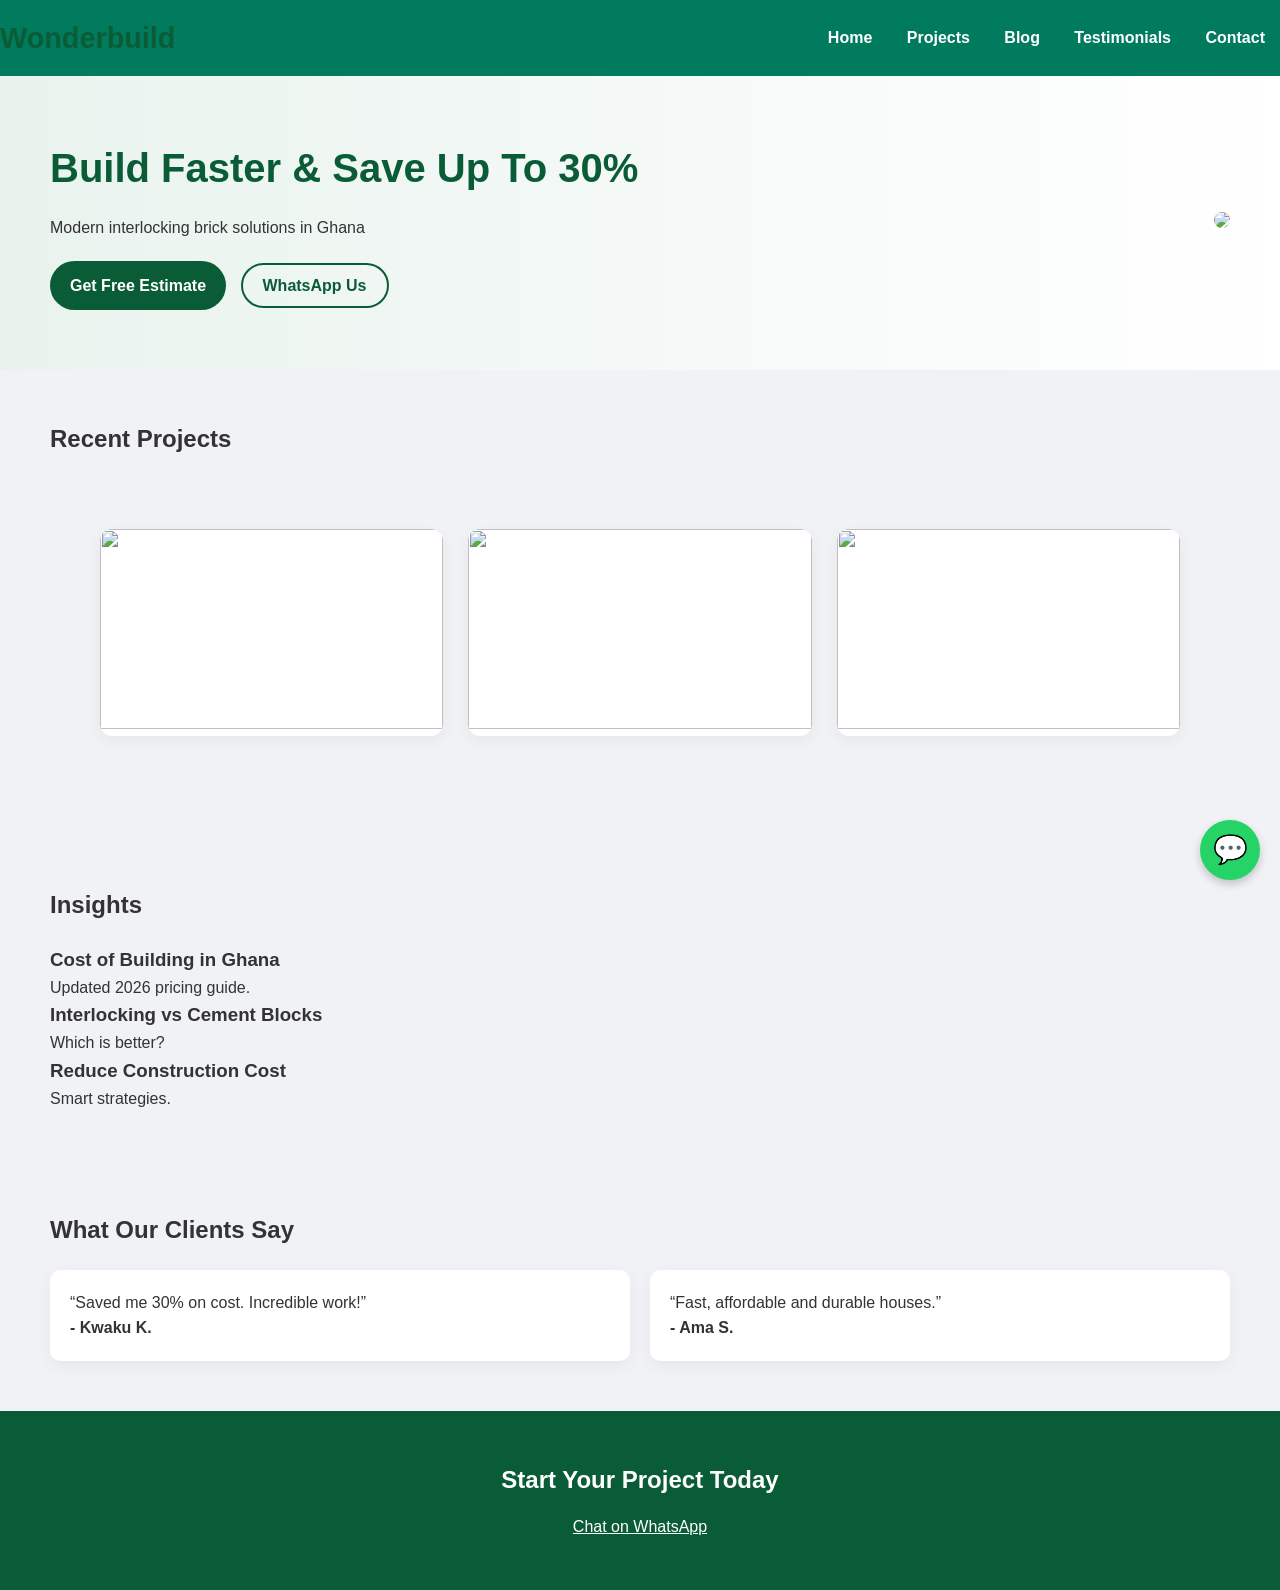
==== index.html @ eb70c8c7 "Update index.html" ====
<!DOCTYPE html>
<html lang="en">
<head>
<meta charset="UTF-8">
<meta name="viewport" content="width=device-width, initial-scale=1.0">
<meta name="google-site-verification" content="R5br3x5_oFI8IpdsUdKGEmsKjamPLVQ2msDtcghS2nk" />

<title>Wonderbuild Interlocking Bricks Ghana</title>
<meta name="description" content="Build faster and cheaper in Ghana using interlocking bricks.">

<link rel="stylesheet" href="css/styles.css">

</head>

<body>

<header class="header">
  <h2>Wonderbuild</h2>

  <nav>
    <a href="index.html">Home</a>
    <a href="projects.html">Projects</a>
    <a href="blog.html">Blog</a>
    <a href="testimonials.html">Testimonials</a>
    <a href="contact.html">Contact</a>
    </nav>
</header>

<!-- HERO -->
<section class="hero">
  <div class="hero-content">
    
    <div class="hero-text">
      <h1>Build Faster & Save Up To 30%</h1>
      <p>Modern interlocking brick solutions in Ghana</p>

      <div class="cta-buttons">
        <a href="contact.html" class="btn">Get Free Estimate</a>
        <a href="https://wa.me/233242590695" class="btn-outline">WhatsApp Us</a>
      </div>
    </div>

    <div class="hero-image">
      <img src="https://scontent.facc6-1.fna.fbcdn.net/v/t39.30808-6/482960564_3428806703923381_6894408317902666929_n.jpg?_nc_cat=105&ccb=1-7&_nc_sid=7b2446&_nc_eui2=AeHG9C47hHjq4uS-XgPEfBvBWV8GULKeGjRZXwZQsp4aNB-anG96e_QUr89hf67x59QsIa43gHl9iSmdwbLr4E80&_nc_ohc=AYjX-SrDXPMQ7kNvwHJKeHC&_nc_oc=AdoKUZ2Kv3-w43X3BmxLXIWHETCAg5GQk6-TI4s-z-Q5sGMd6LeGdOLuR8TRYZTnQfE&_nc_zt=23&_nc_ht=scontent.facc6-1.fna&_nc_gid=6O1VnQNLN8edLEYkC-5lUw&_nc_ss=7a32e&oh=00_AfwSPtLsX5QEWJ0PKHA6O3xWyTfWXkLmkG7EetSW3j01LQ&oe=69CC3F52">
    </div>

  </div>
</section>

<!-- PROJECTS -->
<section id="projects" class="section">
  <h2>Recent Projects</h2>

  <div class="projects-grid">

    <div class="project-card">
      <img src="https://scontent.facc6-1.fna.fbcdn.net/v/t39.30808-6/483782106_3428806810590037_1823441810544800449_n.jpg?_nc_cat=104&ccb=1-7&_nc_sid=7b2446&_nc_eui2=AeFce95BVJEfSst6PJxLmL_1NsbbAhlVQPw2xtsCGVVA_EcuKo6SVX-bwmFrI_Vsy_s8YN6LwuQGF9cA1IuXycO7&_nc_ohc=2R-MNHqWzV8Q7kNvwHQ_FdC&_nc_oc=AdqLzs35_u2Vs4FnboHP9NNu0a18X6p1imoRkfEzZiKFgbnUW7pWL9zkRgHHKFMqJWI&_nc_zt=23&_nc_ht=scontent.facc6-1.fna&_nc_gid=m2MLoxz6pXPME4rcQyRe9A&_nc_ss=7a32e&oh=00_AfzYgazpOVC6_707bppEE-kv3J_YGIACxZnJ-9TyVA7X9g&oe=69CB61F7">
    </div>

    <div class="project-card">
      <img src="https://scontent.facc6-1.fna.fbcdn.net/v/t39.30808-6/482223825_3428806850590033_8869254836562351750_n.jpg?_nc_cat=104&ccb=1-7&_nc_sid=7b2446&_nc_eui2=AeGiJf1qLZzTS4HZ8nD6IYRFaMnZ_czNNRRoydn9zM01FD5_xq9684gqJ0Cyjg3MZPJ4dXQ9d-hW8ju72E43tHia&_nc_ohc=r2NWvayL51oQ7kNvwGzKqdx&_nc_oc=AdqC_2ltC7Ftq03Mg9xm8p7IdoUPQS_P7GLCY8AQfO0krxD_1CuA9GqfJiEoFo3vKSA&_nc_zt=23&_nc_ht=scontent.facc6-1.fna&_nc_gid=eRJV5D8Tok33akCmL925qg&_nc_ss=7a32e&oh=00_Afysd-1YKKR-jfxEKFcjxGyZHYT9-phCB1axoIUC8IRpVg&oe=69CB7BB6">
    
    </div>

    <div class="project-card">
      <img src="https://scontent.facc1-1.fna.fbcdn.net/v/t39.30808-6/482960470_3428806707256714_4664120215579830863_n.jpg?_nc_cat=109&ccb=1-7&_nc_sid=7b2446&_nc_eui2=AeGBG3vhpPFauFdbCoG489wNXJ_IPAuicY1cn8g8C6JxjYLvDe-YPFHfYxHv3oa5zcpmCO6RuZh5dXHe7nblOByi&_nc_ohc=WTJcleB8XaAQ7kNvwFCVwrd&_nc_oc=AdogPclvy1DqvoCKBlL8bRdgHg14OA3J2jQAnRfNMdMd0qRHeHsI7BGuDBsg7Tnmnsg&_nc_zt=23&_nc_ht=scontent.facc1-1.fna&_nc_gid=SgFk0JXkmlU7EJTtSaPWsg&_nc_ss=7a32e&oh=00_AfyU_yq02Cb0RkqNG_kob8CkVf57gvpjSfzsgVuXDK33DA&oe=69CB7FE1">
  
    </div>

  </div>
</section>

<!-- BLOG -->
<section id="blog" class="section">
  <h2>Insights</h2>

  <div class="grid-3">

    <div class="card">
      <h3>Cost of Building in Ghana</h3>
      <p>Updated 2026 pricing guide.</p>
    </div>

    <div class="card">
      <h3>Interlocking vs Cement Blocks</h3>
      <p>Which is better?</p>
    </div>

    <div class="card">
      <h3>Reduce Construction Cost</h3>
      <p>Smart strategies.</p>
    </div>

  </div>
</section>

<!-- TESTIMONIALS -->
<section id="testimonials" class="section">
  <h2>What Our Clients Say</h2>

  <div class="testimonials">
    <div class="testimonial-card">
      <p>“Saved me 30% on cost. Incredible work!”</p>
      <h4>- Kwaku K.</h4>
    </div>

    <div class="testimonial-card">
      <p>“Fast, affordable and durable houses.”</p>
      <h4>- Ama S.</h4>
    </div>
  </div>
</section>

<!-- CTA -->
<section class="cta">
  <h2>Start Your Project Today</h2>
  <a href="https://wa.me/233242590695" class="btn">Chat on WhatsApp</a>
</section>

<!-- FLOATING WHATSAPP -->
<a href="https://wa.me/233242590695" class="whatsapp">💬</a>

</body>
</html>
---- css/styles.css ----
/* =========================
   GLOBAL RESET & BODY
========================= */
* {
    margin: 0;
    padding: 0;
    box-sizing: border-box;
    font-family: Arial, sans-serif;
}

body {
    background: #f5f7f6;
    color: #333;
}

/* =========================
   HEADER
========================= */
.header {
    display: flex;
    justify-content: space-between;
    align-items: center;
    padding: 20px 50px;
    background: #fff;
    box-shadow: 0 2px 10px rgba(0, 0, 0, 0.05);
}

.header h2 {
    color: #0a5c36;
}

.header nav a {
    margin-left: 20px;
    text-decoration: none;
    color: #333;
    font-weight: 500;
}

.header nav a:hover {
    color: #0a5c36;
}

/* =========================
   HERO SECTION
========================= */
.hero {
    padding: 60px 50px;
    background: linear-gradient(to right, #e9f3ee, #ffffff);
}

.hero-content {
    display: flex;
    align-items: center;
    justify-content: space-between;
    gap: 40px;
}

.hero-text h1 {
    font-size: 40px;
    color: #0a5c36;
    margin-bottom: 15px;
}

.hero-text p {
    margin-bottom: 20px;
}

.cta-buttons a {
    padding: 12px 20px;
    border-radius: 25px;
    text-decoration: none;
    margin-right: 10px;
    font-weight: bold;
}

.btn {
    display: inline-block;
    background: #0a5c36;
    color: #fff;
}

.btn-outline {
    border: 2px solid #0a5c36;
    color: #0a5c36;
}

/* HERO IMAGE */
.hero-image img {
    width: 500px;
    border-radius: 10px;
}

/* =========================
   SECTIONS
========================= */
.section {
    padding: 50px;
}

.section h2 {
    margin-bottom: 20px;
}

/* =========================
   PROJECTS
========================= */
.projects-grid {
    display: grid;
    grid-template-columns: repeat(auto-fit, minmax(280px, 1fr));
    gap: 25px;
    padding: 50px;
}

.project-card {
    background: #fff;
    border-radius: 12px;
    overflow: hidden;
    box-shadow: 0 5px 15px rgba(0, 0, 0, 0.05);
    transition: 0.3s;
}

.project-card:hover {
    transform: translateY(-6px);
}
.project-card img {
    width: 100%;
    height: 200px;
    object-fit: cover;
}

.project-card h3 {
    padding: 15px 15px 5px;
    font-size: 18px;
}

.project-card p {
    padding: 0 15px 10px;
    font-size: 14px;
    color: #555;
}

.project-card a {
    display: inline-block;
    margin: 10px 15px 15px;
    text-decoration: none;
    background: #0a5c36;
    color: #fff;
    padding: 10px 15px;
    border-radius: 20px;
    font-size: 14px;
}

.project-card a:hover {
    background: #084c2d;
}

/* =========================
   BLOG
========================= */
.blog-header {
    text-align: center;
    padding: 60px 20px;
    background: linear-gradient(to right, #e9f3ee, #ffffff);
}

.blog-header h1 {
    font-size: 36px;
    color: #0a5c36;
    margin-bottom: 10px;
}

.blog-header p {
    color: #555;
    font-size: 16px;
}

.blog-grid {
    padding: 50px;
    display: grid;
    grid-template-columns: repeat(auto-fit, minmax(280px, 1fr));
    gap: 25px;
}

.blog-card {
    background: #fff;
    border-radius: 12px;
    overflow: hidden;
    box-shadow: 0 5px 15px rgba(0, 0, 0, 0.05);
    transition: 0.3s;
}

.blog-card:hover {
    transform: translateY(-5px);
}

.blog-card img {
    width: 100%;
    height: 200px;
    object-fit: cover;
}

.blog-card h3 {
    padding: 15px 15px 5px;
    font-size: 18px;
}

.blog-card p {
    padding: 0 15px 10px;
    font-size: 14px;
    color: #555;
}

.blog-card a {
    display: inline-block;
    margin: 10px 15px 15px;
    text-decoration: none;
    background: #0a5c36;
    color: #fff;
    padding: 10px 15px;
    border-radius: 20px;
    font-size: 14px;
}

.blog-card a:hover {
    background: #084c2d;
}

/* =========================
   TESTIMONIALS
========================= */
.testimonials {
    display: grid;
    grid-template-columns: repeat(auto-fit, minmax(250px, 1fr));
    gap: 20px;
}

.testimonial-card {
    background: #fff;
    padding: 20px;
    border-radius: 10px;
    box-shadow: 0 5px 15px rgba(0, 0, 0, 0.05);
}

/* =========================
   CTA SECTION
========================= */
.cta {
    text-align: center;
    background: #0a5c36;
    color: #fff;
    padding: 50px;
}

.cta .btn {
    display: inline-block;
    margin-top: 15px;
}

/* =========================
   CONTACT SECTION
========================= */
.contact-section {
    padding: 60px 20px;
    background-color: #f9f9f9;
    max-width: 1200px;
    margin: 0 auto;
}

.contact-section h1 {
    text-align: center;
    font-size: 2.5rem;
    margin-bottom: 10px;
    color: #1a1a1a;
}

.contact-section p {
    text-align: center;
    font-size: 1.1rem;
    margin-bottom: 40px;
    color: #555;
}

.contact-container {
    display: flex;
    flex-wrap: wrap;
    gap: 40px;
    justify-content: space-between;
}

.contact-info {
    flex: 1 1 300px;
    background-color: #fff;
    padding: 30px;
    border-radius: 12px;
    box-shadow: 0 6px 20px rgba(0, 0, 0, 0.08);
}

.contact-info h2,
.contact-info h3 {
    margin-bottom: 15px;
    color: #1a1a1a;
}

.info-list,
.social-list {
    list-style: none;
    padding: 0;
    margin-bottom: 20px;
}

.info-list li {
    margin-bottom: 12px;
    font-size: 1rem;
}

.social-list li {
    display: inline-block;
    margin-right: 15px;
}

.social-list a {
    text-decoration: none;
    color: #1a73e8;
    font-weight: bold;
    transition: color 0.3s;
}

.social-list a:hover {
    color: #0b59d0;
}

.contact-btn {
    display: inline-block;
    padding: 12px 25px;
    background-color: #25D366;
    color: #fff;
    border-radius: 50px;
    text-decoration: none;
    font-weight: bold;
    transition: background 0.3s;
}

.contact-btn:hover {
    background-color: #1da851;
}

.contact-form {
    flex: 1 1 400px;
    background-color: #fff;
    padding: 30px;
    border-radius: 12px;
    box-shadow: 0 6px 20px rgba(0, 0, 0, 0.08);
}

.contact-form h2 {
    margin-bottom: 20px;
}

.contact-form form input,
.contact-form form textarea {
    width: 100%;
    padding: 12px 15px;
    margin-bottom: 15px;
    border: 1px solid #ccc;
    border-radius: 8px;
    font-size: 1rem;
}

.contact-form form button {
    background-color: #1a73e8;
    color: #fff;
    border: none;
    padding: 12px 25px;
    border-radius: 50px;
    font-size: 1rem;
    font-weight: bold;
    cursor: pointer;
    transition: background 0.3s;
}

.contact-form form button:hover {
    background-color: #0b59d0;
}

.map {
    margin-top: 40px;
    border-radius: 12px;
    overflow: hidden;
    box-shadow: 0 6px 20px rgba(0, 0, 0, 0.08);
}

.whatsapp-float {
    position: fixed;
    width: 60px;
    height: 60px;
    bottom: 25px;
    right: 25px;
    background-color: #25D366;
    color: white;
    border-radius: 50%;
    text-align: center;
    font-size: 30px;
    line-height: 60px;
    z-index: 100;
    box-shadow: 0 6px 15px rgba(0, 0, 0, 0.2);
    transition: background 0.3s, transform 0.3s;
}

.whatsapp-float:hover {
    background-color: #1da851;
    transform: scale(1.1);
}

/* =========================
   RESPONSIVE
========================= */
@media (max-width: 900px) {
    .contact-container {
        flex-direction: column;
    }
}

@media (max-width: 768px) {
    .hero-content {
        flex-direction: column;
    }

    .hero-image img {
        width: 100%;
    }

    .header {
        flex-direction: column;
        gap: 10px;
    }

    .projects-grid,
    .blog-grid {
        padding: 20px;
    }

    .blog-header h1,
    .projects-header h1 {
        font-size: 28px;
    }
}

@media (max-width: 600px) {
    .contact-section h1 {
        font-size: 2rem;
    }

    .contact-section p {
        font-size: 1rem;
    }
}

/* =========================
   GLOBAL RESET & BODY
========================= */
* {
    margin: 0;
    padding: 0;
    box-sizing: border-box;
    font-family: Arial, sans-serif;
}

body {
    background-color: #f5f7f6;
    color: #333;
    line-height: 1.6;
}

/* =========================
   HEADER
========================= */
.header {
    display: flex;
    justify-content: space-between;
    align-items: center;
    padding: 20px 50px;
    background-color: #fff;
    box-shadow: 0 2px 10px rgba(0,0,0,0.05);
}

.header h2 {
    color: #0a5c36;
    font-size: 1.8rem;
}

.header nav a {
    margin-left: 20px;
    text-decoration: none;
    color: #333;
    font-weight: 500;
    transition: color 0.3s;
}

.header nav a:hover {
    color: #0a5c36;
}

/* =========================
   BLOG CONTENT
========================= */
.blog-content {
    max-width: 900px;
    margin: 50px auto;
    padding: 0 20px;
    background-color: #fff;
    border-radius: 12px;
    box-shadow: 0 6px 20px rgba(0,0,0,0.05);
    padding: 30px;
}

.blog-content h1 {
    font-size: 2rem;
    color: #1a1a1a;
    margin-bottom: 20px;
    text-align: center;
}

.blog-content h2 {
    font-size: 1.5rem;
    color: #0a5c36;
    margin-top: 30px;
    margin-bottom: 15px;
}

.blog-content h3 {
    font-size: 1.2rem;
    margin-bottom: 15px;
    color: #333;
}

.blog-content p {
    font-size: 1rem;
    color: #555;
    margin-bottom: 15px;
}

.blog-content img {
    width: 100%;
    height: auto;
    border-radius: 10px;
    margin: 20px 0;
}

/* =========================
   CTA BOX
========================= */
.cta-box {
    background-color: #e9f3ee;
    border-left: 5px solid #0a5c36;
    padding: 20px;
    margin-top: 30px;
    text-align: center;
    border-radius: 8px;
}

.cta-box h3 {
    font-size: 1.2rem;
    margin-bottom: 15px;
}

.cta-box .btn {
    display: inline-block;
    background-color: #0a5c36;
    color: #fff;
    padding: 12px 25px;
    border-radius: 50px;
    text-decoration: none;
    font-weight: bold;
    transition: background 0.3s;
}

.cta-box .btn:hover {
    background-color: #084c2d;
}

/* =========================
   RESPONSIVE
========================= */
@media (max-width: 768px) {
    .header {
        flex-direction: column;
        gap: 10px;
        padding: 15px 20px;
    }

    .blog-content h1 {
        font-size: 1.6rem;
    }

    .blog-content h2 {
        font-size: 1.3rem;
    }

    .cta-box h3 {
        font-size: 1.1rem;
    }
}

@media (max-width: 480px) {
    .header nav a {
        margin-left: 10px;
        font-size: 0.9rem;
    }

    .blog-content {
        padding: 20px 15px;
    }
}
/* =========================
   GLOBAL RESET & BODY
========================= */
* {
    margin: 0;
    padding: 0;
    box-sizing: border-box;
    font-family: Arial, sans-serif;
}

body {
    background-color: #f5f7f6;
    color: #333;
    line-height: 1.6;
}

/* =========================
   HEADER
========================= */
.header {
    display: flex;
    justify-content: space-between;
    align-items: center;
    padding: 20px 50px;
    background-color: #fff;
    box-shadow: 0 2px 10px rgba(0,0,0,0.05);
}

.header h2 {
    color: #0a5c36;
    font-size: 1.8rem;
}

.header nav a {
    margin-left: 20px;
    text-decoration: none;
    color: #333;
    font-weight: 500;
    transition: color 0.3s;
}

.header nav a:hover {
    color: #0a5c36;
}

/* =========================
   BLOG CONTENT
========================= */
.blog-content {
    max-width: 900px;
    margin: 50px auto;
    padding: 30px 20px;
    background-color: #fff;
    border-radius: 12px;
    box-shadow: 0 6px 20px rgba(0,0,0,0.05);
}

.blog-content h1 {
    font-size: 2rem;
    color: #1a1a1a;
    margin-bottom: 25px;
    text-align: center;
}

.blog-content h2 {
    font-size: 1.5rem;
    color: #0a5c36;
    margin-top: 30px;
    margin-bottom: 15px;
}

.blog-content p {
    font-size: 1rem;
    color: #555;
    margin-bottom: 15px;
}

.blog-content img {
    width: 100%;
    height: auto;
    border-radius: 10px;
    margin: 20px 0;
}

/* =========================
   STRONG / WINNER HIGHLIGHT
========================= */
.blog-content strong {
    color: #0a5c36;
}

/* =========================
   CTA BOX
========================= */
.cta-box {
    background-color: #e9f3ee;
    border-left: 5px solid #0a5c36;
    padding: 25px;
    margin-top: 30px;
    text-align: center;
    border-radius: 8px;
}

.cta-box h3 {
    font-size: 1.4rem;
    margin-bottom: 10px;
    color: #1a1a1a;
}

.cta-box p {
    font-size: 1rem;
    margin-bottom: 20px;
    color: #555;
}

.cta-box .btn {
    display: inline-block;
    background-color: #0a5c36;
    color: #fff;
    padding: 12px 25px;
    border-radius: 50px;
    text-decoration: none;
    font-weight: bold;
    transition: background 0.3s;
}

.cta-box .btn:hover {
    background-color: #084c2d;
}

/* =========================
   RESPONSIVE
========================= */
@media (max-width: 768px) {
    .header {
        flex-direction: column;
        gap: 10px;
        padding: 15px 20px;
    }

    .blog-content h1 {
        font-size: 1.6rem;
    }

    .blog-content h2 {
        font-size: 1.3rem;
    }

    .cta-box h3 {
        font-size: 1.2rem;
    }
}

@media (max-width: 480px) {
    .header nav a {
        margin-left: 10px;
        font-size: 0.9rem;
    }

    .blog-content {
        padding: 20px 15px;
    }
}

/* =========================
   FLOATING WHATSAPP BUTTON
========================= */
.whatsapp-float {
    position: fixed;
    bottom: 25px;
    right: 25px;
    width: 60px;
    height: 60px;
    background-color: #25D366;
    color: #fff;
    border-radius: 50%;
    text-align: center;
    font-size: 30px;
    line-height: 60px;
    z-index: 100;
    box-shadow: 0 6px 15px rgba(0,0,0,0.2);
    transition: background 0.3s, transform 0.3s;
}

.whatsapp-float:hover {
    background-color: #1da851;
    transform: scale(1.1);
}
/* Floating WhatsApp button */
.whatsapp {
    position: fixed;       /* always visible on screen */
    bottom: 20px;          /* distance from bottom */
    right: 20px;           /* distance from right */
    background-color: #25D366; /* WhatsApp green */
    color: white;
    font-size: 28px;
    border-radius: 50%;    /* round button */
    width: 60px;
    height: 60px;
    display: flex;
    justify-content: center;
    align-items: center;
    text-decoration: none;
    box-shadow: 0 4px 8px rgba(0,0,0,0.2);
    z-index: 1000;         /* on top of other elements */
    transition: transform 0.2s;
}

.whatsapp:hover {
    transform: scale(1.1);
}
/* RESET */
* {
  margin: 0;
  padding: 0;
  box-sizing: border-box;
}

/* BODY */
body {
  font-family: Arial, sans-serif;
  background: #f0f2f5;
  color: #333;
}

/* NAVBAR */
.header {
  background: #007b5e;
  padding: 15px 0;
  text-align: center;
}

.header nav a {
  color: #fff;
  text-decoration: none;
  margin: 0 15px;
  font-weight: bold;
}

.header nav a:hover {
  text-decoration: underline;
}

/* CONTAINER */
.container {
  max-width: 800px;
  margin: 40px auto;
  padding: 0 15px;
}

/* POST CARD */
.post {
  background: #fff;
  border-radius: 12px;
  box-shadow: 0 4px 12px rgba(0,0,0,0.08);
  margin-bottom: 30px;
  overflow: hidden;
  transition: 0.3s ease;
}

.post:hover {
  transform: translateY(-5px);
}

/* HEADER */
.post-header {
  display: flex;
  align-items: center;
  padding: 15px;
}

.post-header img {
  width: 45px;
  height: 45px;
  border-radius: 50%;
  margin-right: 12px;
}

.post-header h4 {
  font-size: 15px;
}

.post-header span {
  font-size: 12px;
  color: #777;
}

/* IMAGE */
.post-image {
  width: 100%;
  height: auto;
}

/* CONTENT */
.post-content {
  padding: 15px;
  font-size: 14px;
  line-height: 1.6;
}

/* STATS */
.stats {
  padding: 10px 15px;
  font-size: 13px;
  color: #666;
  border-top: 1px solid #eee;
}

/* ACTION BUTTONS */
.actions {
  display: flex;
  justify-content: space-around;
  padding: 10px;
  border-top: 1px solid #eee;
}

.actions button {
  background: none;
  border: none;
  cursor: pointer;
  font-weight: bold;
  color: #555;
  padding: 8px 15px;
  border-radius: 6px;
  transition: 0.2s;
}

.actions button:hover {
  background: #f1f1f1;
  color: #007b5e;
}

/* MOBILE */
@media (max-width: 600px) {
  .header nav a {
    display: block;
    margin: 10px 0;
  }
}
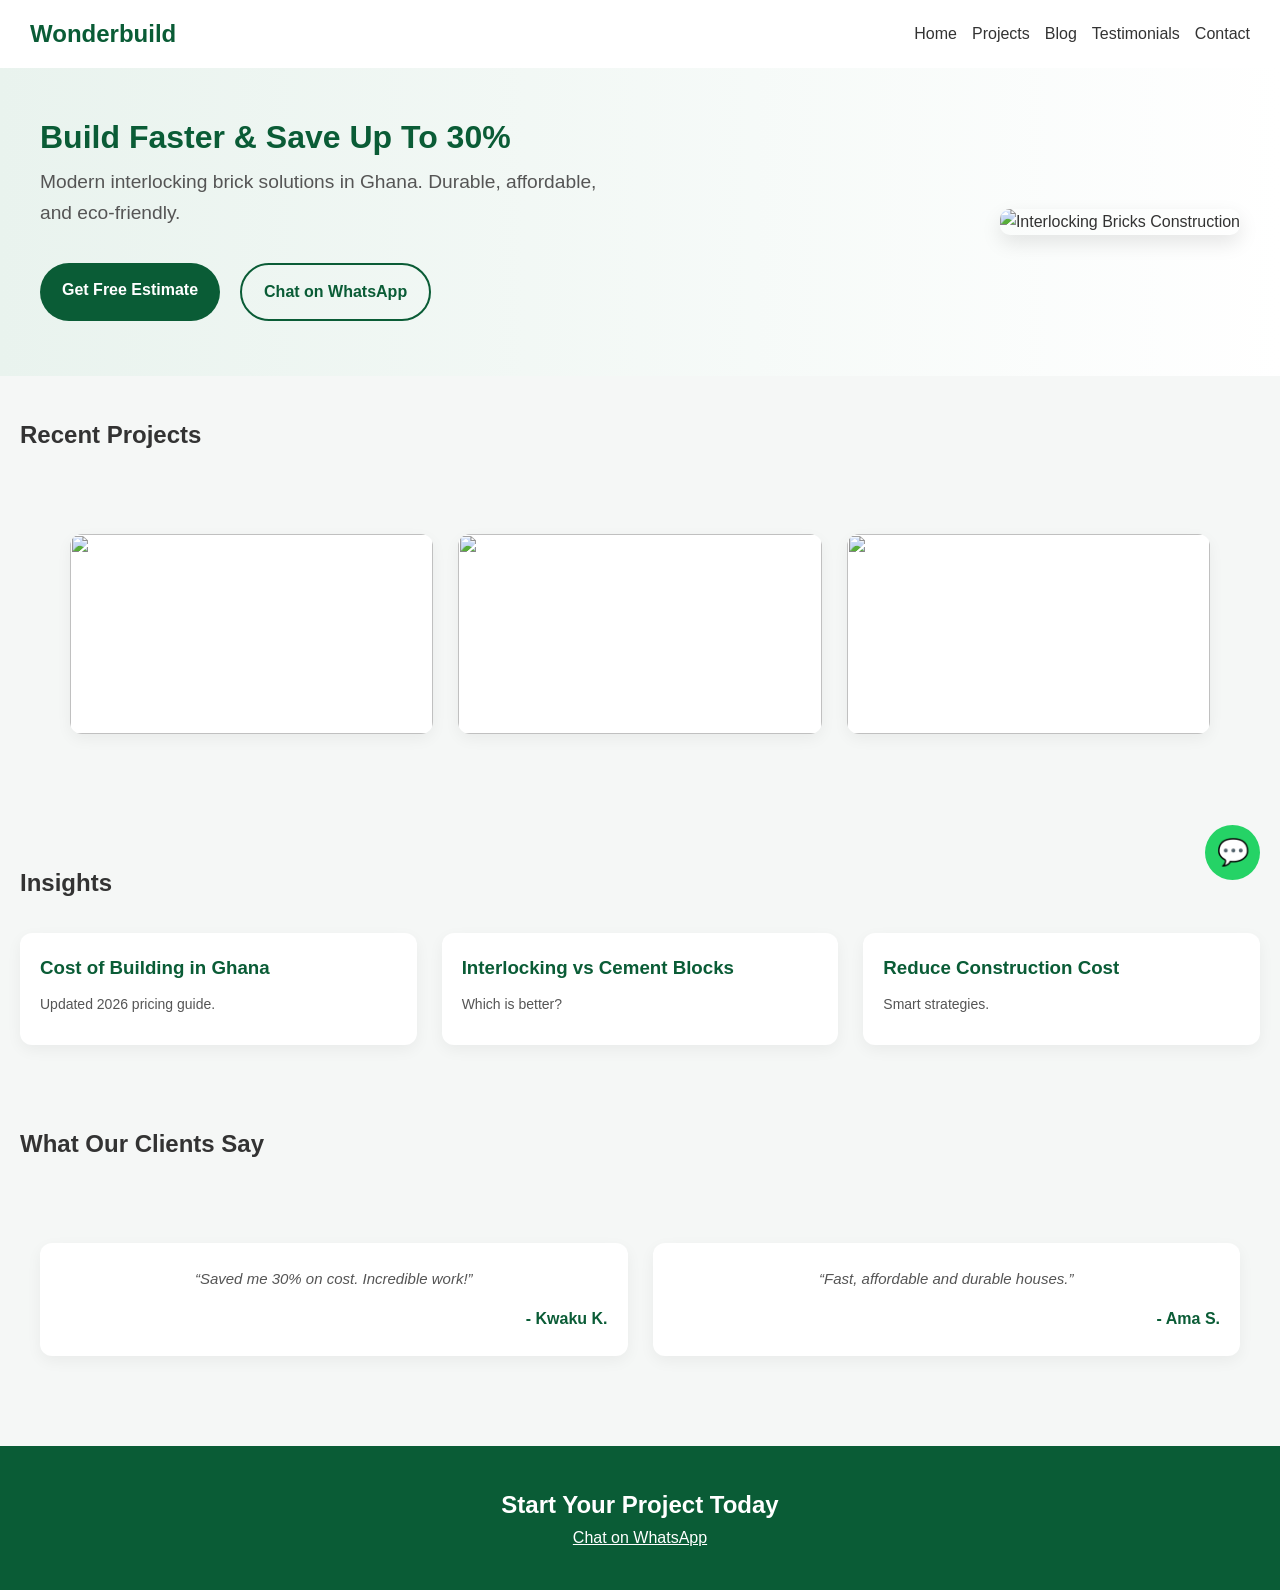
==== commit 08b97663: "Update index.html" ====
--- a/index.html
+++ b/index.html
@@ -27,21 +27,23 @@
 </header>
 
 <!-- HERO -->
+<!-- HERO SECTION -->
 <section class="hero">
   <div class="hero-content">
-    
+
+    <!-- Text Content -->
     <div class="hero-text">
       <h1>Build Faster & Save Up To 30%</h1>
-      <p>Modern interlocking brick solutions in Ghana</p>
-
+      <p>Modern interlocking brick solutions in Ghana. Durable, affordable, and eco-friendly.</p>
       <div class="cta-buttons">
         <a href="contact.html" class="btn">Get Free Estimate</a>
-        <a href="https://wa.me/233242590695" class="btn-outline">WhatsApp Us</a>
+        <a href="https://wa.me/233242590695" class="btn-outline">Chat on WhatsApp</a>
       </div>
     </div>
 
+    <!-- Image -->
     <div class="hero-image">
-      <img src="https://scontent.facc6-1.fna.fbcdn.net/v/t39.30808-6/482960564_3428806703923381_6894408317902666929_n.jpg?_nc_cat=105&ccb=1-7&_nc_sid=7b2446&_nc_eui2=AeHG9C47hHjq4uS-XgPEfBvBWV8GULKeGjRZXwZQsp4aNB-anG96e_QUr89hf67x59QsIa43gHl9iSmdwbLr4E80&_nc_ohc=AYjX-SrDXPMQ7kNvwHJKeHC&_nc_oc=AdoKUZ2Kv3-w43X3BmxLXIWHETCAg5GQk6-TI4s-z-Q5sGMd6LeGdOLuR8TRYZTnQfE&_nc_zt=23&_nc_ht=scontent.facc6-1.fna&_nc_gid=6O1VnQNLN8edLEYkC-5lUw&_nc_ss=7a32e&oh=00_AfwSPtLsX5QEWJ0PKHA6O3xWyTfWXkLmkG7EetSW3j01LQ&oe=69CC3F52">
+      <img src="assets/hero-image.jpg" alt="Interlocking Bricks Construction">
     </div>
 
   </div>
--- a/css/styles.css
+++ b/css/styles.css
@@ -1,82 +1,77 @@
 /* =========================
-   GLOBAL RESET & BODY
+   GLOBAL RESET
+========================= */
+/* =========================
+   HERO SECTION
 ========================= */
 * {
-    margin: 0;
-    padding: 0;
-    box-sizing: border-box;
-    font-family: Arial, sans-serif;
+  margin: 0;
+  padding: 0;
+  box-sizing: border-box;
 }
 
 body {
-    background: #f5f7f6;
-    color: #333;
-}
-
-/* =========================
-   HEADER
-========================= */
-.header {
+  font-family: Arial, sans-serif;
+  background: #f5f7f6;
+  color: #333;
+  line-height: 1.6;
+}
+
+.hero {
+    padding: 80px 50px;
+    background: linear-gradient(135deg, #e9f3ee, #ffffff);
+    display: flex;
+    align-items: center;
+    justify-content: center;
+}
+
+.hero-content {
     display: flex;
     justify-content: space-between;
     align-items: center;
-    padding: 20px 50px;
-    background: #fff;
-    box-shadow: 0 2px 10px rgba(0, 0, 0, 0.05);
-}
-
-.header h2 {
-    color: #0a5c36;
-}
-
-.header nav a {
-    margin-left: 20px;
+    max-width: 1200px;
+    width: 100%;
+    gap: 50px;
+}
+
+.hero-text {
+    flex: 1;
+}
+
+.hero-text h1 {
+    font-size: 3rem;
+    color: #0a5c36;
+    margin-bottom: 20px;
+    line-height: 1.2;
+}
+
+.hero-text p {
+    font-size: 1.2rem;
+    margin-bottom: 30px;
+    color: #555;
+}
+
+.cta-buttons {
+    display: flex;
+    flex-wrap: wrap;
+    gap: 15px;
+}
+
+.cta-buttons a {
+    padding: 14px 28px;
+    border-radius: 30px;
+    font-weight: bold;
     text-decoration: none;
-    color: #333;
-    font-weight: 500;
-}
-
-.header nav a:hover {
-    color: #0a5c36;
-}
-
-/* =========================
-   HERO SECTION
-========================= */
-.hero {
-    padding: 60px 50px;
-    background: linear-gradient(to right, #e9f3ee, #ffffff);
-}
-
-.hero-content {
-    display: flex;
-    align-items: center;
-    justify-content: space-between;
-    gap: 40px;
-}
-
-.hero-text h1 {
-    font-size: 40px;
-    color: #0a5c36;
-    margin-bottom: 15px;
-}
-
-.hero-text p {
-    margin-bottom: 20px;
-}
-
-.cta-buttons a {
-    padding: 12px 20px;
-    border-radius: 25px;
-    text-decoration: none;
-    margin-right: 10px;
-    font-weight: bold;
+    transition: all 0.3s ease;
 }
 
 .btn {
-    display: inline-block;
-    background: #0a5c36;
+    background-color: #0a5c36;
     color: #fff;
+}
+
+.btn:hover {
+    background-color: #084c2d;
 }
 
 .btn-outline {
@@ -84,31 +79,365 @@
     color: #0a5c36;
 }
 
-/* HERO IMAGE */
+.btn-outline:hover {
+    background-color: #0a5c36;
+    color: #fff;
+}
+
+/* Hero Image */
+.hero-image {
+    flex: 1;
+    text-align: right;
+}
+
 .hero-image img {
-    width: 500px;
-    border-radius: 10px;
-}
-
-/* =========================
-   SECTIONS
+    width: 100%;
+    max-width: 500px;
+    border-radius: 15px;
+    box-shadow: 0 8px 20px rgba(0,0,0,0.1);
+}
+
+/* Responsive Hero */
+@media (max-width: 992px) {
+    .hero-content {
+        flex-direction: column-reverse;
+        text-align: center;
+    }
+
+    .hero-image {
+        text-align: center;
+    }
+
+    .hero-text h1 {
+        font-size: 2.5rem;
+    }
+
+    .hero-text p {
+        font-size: 1.1rem;
+    }
+}
+
+@media (max-width: 600px) {
+    .hero {
+        padding: 60px 20px;
+    }
+
+    .hero-text h1 {
+        font-size: 2rem;
+    }
+
+    .hero-text p {
+        font-size: 1rem;
+    }
+
+    .cta-buttons a {
+        width: 100%;
+    }
+
+    .hero-image img {
+        max-width: 100%;
+    }
+}
+
+/* =========================
+   HEADER
+========================= */
+.header {
+  display: flex;
+  justify-content: space-between;
+  align-items: center;
+  padding: 15px 30px;
+  background: #fff;
+  box-shadow: 0 2px 10px rgba(0,0,0,0.05);
+  flex-wrap: wrap;
+}
+
+.header h2 {
+  color: #0a5c36;
+}
+
+.header nav {
+  display: flex;
+  flex-wrap: wrap;
+  gap: 15px;
+}
+
+.header nav a {
+  text-decoration: none;
+  color: #333;
+  font-weight: 500;
+}
+
+.header nav a:hover {
+  color: #0a5c36;
+}
+
+/* =========================
+   HERO
+========================= */
+.hero {
+  padding: 50px 20px;
+  background: linear-gradient(to right, #e9f3ee, #ffffff);
+}
+
+.hero-content {
+  display: flex;
+  align-items: center;
+  justify-content: space-between;
+  gap: 30px;
+  flex-wrap: wrap;
+}
+
+.hero-text {
+  flex: 1;
+  min-width: 280px;
+}
+
+.hero-text h1 {
+  font-size: 32px;
+  color: #0a5c36;
+  margin-bottom: 10px;
+}
+
+.hero-image {
+  flex: 1;
+  min-width: 280px;
+}
+
+.hero-image img {
+  width: 100%;
+  border-radius: 10px;
+}
+
+/* =========================
+   BUTTONS
+========================= */
+.cta-buttons {
+  margin-top: 15px;
+}
+
+.cta-buttons a {
+  display: inline-block;
+  padding: 14px 22px;
+  border-radius: 30px;
+  text-decoration: none;
+  margin: 5px 5px 5px 0;
+  font-weight: bold;
+}
+
+.btn {
+  background: #0a5c36;
+  color: #fff;
+}
+
+.btn:hover {
+  background: #084c2d;
+}
+
+.btn-outline {
+  border: 2px solid #0a5c36;
+  color: #0a5c36;
+}
+
+/* =========================
+   SECTION
 ========================= */
 .section {
+  padding: 40px 20px;
+}
+
+.section h2 {
+  margin-bottom: 20px;
+}
+
+/* =========================
+   PROJECTS
+========================= */
+.projects-grid {
+  display: grid;
+  grid-template-columns: repeat(auto-fit, minmax(250px, 1fr));
+  gap: 20px;
+}
+
+.project-card {
+  background: #fff;
+  border-radius: 12px;
+  overflow: hidden;
+  box-shadow: 0 5px 15px rgba(0,0,0,0.05);
+  transition: 0.3s;
+}
+
+.project-card:hover {
+  transform: translateY(-5px);
+}
+
+.project-card img {
+  width: 100%;
+  height: 200px;
+  object-fit: cover;
+}
+
+/* =========================
+   BLOG GRID
+========================= */
+.grid-3 {
+  display: grid;
+  grid-template-columns: repeat(auto-fit, minmax(250px, 1fr));
+  gap: 20px;
+}
+
+.card {
+  background: #fff;
+  padding: 20px;
+  border-radius: 10px;
+}
+/* =========================
+   PROJECTS SECTION
+========================= */
+.projects-grid {
+    display: grid;
+    grid-template-columns: repeat(auto-fit, minmax(280px, 1fr));
+    gap: 30px;
     padding: 50px;
 }
 
-.section h2 {
+.project-card {
+    background: #fff;
+    border-radius: 15px;
+    overflow: hidden;
+    box-shadow: 0 6px 20px rgba(0,0,0,0.08);
+    transition: transform 0.3s, box-shadow 0.3s;
+    display: flex;
+    flex-direction: column;
+}
+
+.project-card:hover {
+    transform: translateY(-6px);
+    box-shadow: 0 12px 25px rgba(0,0,0,0.12);
+}
+
+.project-card img {
+    width: 100%;
+    height: 200px;
+    object-fit: cover;
+}
+
+.project-card-content {
+    padding: 20px;
+    flex: 1;
+    display: flex;
+    flex-direction: column;
+    justify-content: space-between;
+}
+
+.project-card h3 {
+    font-size: 1.2rem;
+    margin-bottom: 10px;
+    color: #0a5c36;
+}
+
+.project-card p {
+    font-size: 0.95rem;
+    color: #555;
     margin-bottom: 20px;
-}
-
-/* =========================
-   PROJECTS
+    line-height: 1.4;
+}
+
+/* View Details Button */
+.project-card .btn-details {
+    display: inline-block;
+    padding: 10px 20px;
+    border-radius: 25px;
+    background-color: #0a5c36;
+    color: #fff;
+    font-weight: bold;
+    text-decoration: none;
+    text-align: center;
+    transition: background 0.3s, transform 0.2s;
+}
+
+.project-card .btn-details:hover {
+    background-color: #084c2d;
+    transform: translateY(-2px);
+}
+
+/* Responsive */
+@media (max-width: 768px) {
+    .projects-grid {
+        padding: 20px;
+    }
+}
+/* =========================
+   TESTIMONIALS
+========================= */
+.testimonials {
+  display: grid;
+  grid-template-columns: repeat(auto-fit, minmax(250px, 1fr));
+  gap: 20px;
+}
+
+.testimonial-card {
+  background: #fff;
+  padding: 20px;
+  border-radius: 10px;
+}
+
+/* =========================
+   CTA
+========================= */
+.cta {
+  text-align: center;
+  background: #0a5c36;
+  color: #fff;
+  padding: 40px 20px;
+}
+
+/* =========================
+   WHATSAPP FLOAT
+========================= */
+.whatsapp {
+  position: fixed;
+  bottom: 20px;
+  right: 20px;
+  background: #25D366;
+  color: #fff;
+  font-size: 26px;
+  width: 55px;
+  height: 55px;
+  border-radius: 50%;
+  display: flex;
+  justify-content: center;
+  align-items: center;
+  text-decoration: none;
+}
+
+/* =========================
+   MOBILE
+========================= */
+@media (max-width: 768px) {
+
+  .header {
+    flex-direction: column;
+    align-items: flex-start;
+  }
+
+  .hero-text h1 {
+    font-size: 26px;
+  }
+
+  .cta-buttons a {
+    width: 100%;
+    text-align: center;
+  }
+}
+/* =========================
+   PROJECTS SECTION
 ========================= */
 .projects-grid {
     display: grid;
     grid-template-columns: repeat(auto-fit, minmax(280px, 1fr));
     gap: 25px;
-    padding: 50px;
+    margin-top: 30px;
 }
 
 .project-card {
@@ -116,12 +445,14 @@
     border-radius: 12px;
     overflow: hidden;
     box-shadow: 0 5px 15px rgba(0, 0, 0, 0.05);
-    transition: 0.3s;
+    transition: transform 0.3s, box-shadow 0.3s;
 }
 
 .project-card:hover {
-    transform: translateY(-6px);
-}
+    transform: translateY(-5px);
+    box-shadow: 0 8px 20px rgba(0,0,0,0.1);
+}
+
 .project-card img {
     width: 100%;
     height: 200px;
@@ -129,25 +460,27 @@
 }
 
 .project-card h3 {
-    padding: 15px 15px 5px;
+    padding: 15px;
     font-size: 18px;
+    color: #0a5c36;
 }
 
 .project-card p {
-    padding: 0 15px 10px;
+    padding: 0 15px 15px;
     font-size: 14px;
     color: #555;
 }
 
 .project-card a {
     display: inline-block;
-    margin: 10px 15px 15px;
+    margin: 0 15px 15px;
     text-decoration: none;
     background: #0a5c36;
     color: #fff;
-    padding: 10px 15px;
-    border-radius: 20px;
+    padding: 10px 20px;
+    border-radius: 25px;
     font-size: 14px;
+    transition: background 0.3s;
 }
 
 .project-card a:hover {
@@ -155,105 +488,88 @@
 }
 
 /* =========================
-   BLOG
-========================= */
-.blog-header {
-    text-align: center;
-    padding: 60px 20px;
-    background: linear-gradient(to right, #e9f3ee, #ffffff);
-}
-
-.blog-header h1 {
-    font-size: 36px;
-    color: #0a5c36;
-    margin-bottom: 10px;
-}
-
-.blog-header p {
-    color: #555;
-    font-size: 16px;
-}
-
-.blog-grid {
-    padding: 50px;
+   BLOG SECTION
+========================= */
+.grid-3 {
     display: grid;
     grid-template-columns: repeat(auto-fit, minmax(280px, 1fr));
     gap: 25px;
-}
-
-.blog-card {
+    margin-top: 30px;
+}
+
+.card {
     background: #fff;
     border-radius: 12px;
     overflow: hidden;
     box-shadow: 0 5px 15px rgba(0, 0, 0, 0.05);
-    transition: 0.3s;
-}
-
-.blog-card:hover {
+    padding: 20px;
+    transition: transform 0.3s, box-shadow 0.3s;
+}
+
+.card:hover {
     transform: translateY(-5px);
-}
-
-.blog-card img {
-    width: 100%;
-    height: 200px;
-    object-fit: cover;
-}
-
-.blog-card h3 {
-    padding: 15px 15px 5px;
-    font-size: 18px;
-}
-
-.blog-card p {
-    padding: 0 15px 10px;
+    box-shadow: 0 8px 20px rgba(0,0,0,0.1);
+}
+
+.card h3 {
+    color: #0a5c36;
+    margin-bottom: 10px;
+}
+
+.card p {
+    color: #555;
     font-size: 14px;
-    color: #555;
-}
-
-.blog-card a {
+    margin-bottom: 10px;
+}
+
+.card a {
+    text-decoration: none;
     display: inline-block;
-    margin: 10px 15px 15px;
-    text-decoration: none;
     background: #0a5c36;
     color: #fff;
-    padding: 10px 15px;
-    border-radius: 20px;
+    padding: 10px 20px;
+    border-radius: 25px;
     font-size: 14px;
-}
-
-.blog-card a:hover {
+    transition: background 0.3s;
+}
+
+.card a:hover {
     background: #084c2d;
 }
 
 /* =========================
-   TESTIMONIALS
+   TESTIMONIALS SECTION
 ========================= */
 .testimonials {
     display: grid;
     grid-template-columns: repeat(auto-fit, minmax(250px, 1fr));
     gap: 20px;
+    margin-top: 30px;
 }
 
 .testimonial-card {
     background: #fff;
     padding: 20px;
-    border-radius: 10px;
-    box-shadow: 0 5px 15px rgba(0, 0, 0, 0.05);
-}
-
-/* =========================
-   CTA SECTION
-========================= */
-.cta {
-    text-align: center;
-    background: #0a5c36;
-    color: #fff;
-    padding: 50px;
-}
-
-.cta .btn {
-    display: inline-block;
-    margin-top: 15px;
+    border-radius: 12px;
+    box-shadow: 0 5px 15px rgba(0,0,0,0.05);
+    transition: transform 0.3s, box-shadow 0.3s;
+}
+
+.testimonial-card:hover {
+    transform: translateY(-5px);
+    box-shadow: 0 8px 20px rgba(0,0,0,0.1);
+}
+
+.testimonial-card p {
+    font-style: italic;
+    color: #555;
+    margin-bottom: 15px;
+}
+
+.testimonial-card h4 {
+    font-weight: bold;
+    color: #0a5c36;
+    text-align: right;
 }
 
 /* =========================
@@ -261,23 +577,8 @@
 ========================= */
 .contact-section {
     padding: 60px 20px;
-    background-color: #f9f9f9;
     max-width: 1200px;
     margin: 0 auto;
-}
-
-.contact-section h1 {
-    text-align: center;
-    font-size: 2.5rem;
-    margin-bottom: 10px;
-    color: #1a1a1a;
-}
-
-.contact-section p {
-    text-align: center;
-    font-size: 1.1rem;
-    margin-bottom: 40px;
-    color: #555;
 }
 
 .contact-container {
@@ -287,73 +588,41 @@
     justify-content: space-between;
 }
 
-.contact-info {
-    flex: 1 1 300px;
-    background-color: #fff;
+.contact-info,
+.contact-form {
+    flex: 1 1 400px;
+    background: #fff;
     padding: 30px;
     border-radius: 12px;
-    box-shadow: 0 6px 20px rgba(0, 0, 0, 0.08);
+    box-shadow: 0 6px 20px rgba(0,0,0,0.08);
 }
 
 .contact-info h2,
-.contact-info h3 {
+.contact-info h3,
+.contact-form h2 {
+    color: #0a5c36;
     margin-bottom: 15px;
-    color: #1a1a1a;
-}
-
-.info-list,
-.social-list {
+}
+
+.contact-info ul {
     list-style: none;
     padding: 0;
     margin-bottom: 20px;
 }
 
-.info-list li {
+.contact-info li {
     margin-bottom: 12px;
-    font-size: 1rem;
-}
-
-.social-list li {
-    display: inline-block;
-    margin-right: 15px;
-}
-
-.social-list a {
-    text-decoration: none;
-    color: #1a73e8;
-    font-weight: bold;
-    transition: color 0.3s;
-}
-
-.social-list a:hover {
-    color: #0b59d0;
-}
-
-.contact-btn {
-    display: inline-block;
-    padding: 12px 25px;
-    background-color: #25D366;
-    color: #fff;
-    border-radius: 50px;
+    color: #555;
+}
+
+.contact-info a {
+    color: #0a5c36;
     text-decoration: none;
     font-weight: bold;
-    transition: background 0.3s;
-}
-
-.contact-btn:hover {
-    background-color: #1da851;
-}
-
-.contact-form {
-    flex: 1 1 400px;
-    background-color: #fff;
-    padding: 30px;
-    border-radius: 12px;
-    box-shadow: 0 6px 20px rgba(0, 0, 0, 0.08);
-}
-
-.contact-form h2 {
-    margin-bottom: 20px;
+}
+
+.contact-info a:hover {
+    text-decoration: underline;
 }
 
 .contact-form form input,
@@ -367,7 +636,327 @@
 }
 
 .contact-form form button {
-    background-color: #1a73e8;
+    background: #0a5c36;
+    color: #fff;
+    padding: 12px 25px;
+    border-radius: 50px;
+    border: none;
+    font-weight: bold;
+    cursor: pointer;
+    transition: background 0.3s;
+}
+
+.contact-form form button:hover {
+    background: #084c2d;
+}
+
+/* =========================
+   RESPONSIVE
+========================= */
+@media (max-width: 900px) {
+    .hero-content {
+        flex-direction: column;
+        text-align: center;
+    }
+    .hero-image img {
+        width: 100%;
+        margin-top: 20px;
+    }
+
+    .contact-container {
+        flex-direction: column;
+        gap: 20px;
+    }
+
+    .projects-grid,
+    .grid-3,
+    .testimonials {
+        gap: 20px;
+    }
+}
+
+@media (max-width: 600px) {
+    .cta-buttons a {
+        width: 100%;
+        margin-bottom: 10px;
+    }
+
+    .header nav a {
+        display: block;
+        margin: 10px 0;
+    }
+}
+/* =========================
+   BLOG SECTION
+========================= */
+.blog-header {
+    text-align: center;
+    padding: 60px 20px;
+    background: linear-gradient(to right, #e9f3ee, #ffffff);
+}
+
+.blog-header h1 {
+    font-size: 36px;
+    color: #0a5c36;
+    margin-bottom: 10px;
+}
+
+.blog-header p {
+    color: #555;
+    font-size: 16px;
+}
+
+/* Blog cards grid */
+.blog-grid {
+    display: grid;
+    grid-template-columns: repeat(auto-fit, minmax(280px, 1fr));
+    gap: 25px;
+    padding: 50px 20px;
+}
+
+/* Individual blog card */
+.blog-card {
+    background: #fff;
+    border-radius: 12px;
+    overflow: hidden;
+    box-shadow: 0 5px 15px rgba(0,0,0,0.05);
+    transition: transform 0.3s, box-shadow 0.3s;
+}
+
+.blog-card:hover {
+    transform: translateY(-5px);
+    box-shadow: 0 8px 20px rgba(0,0,0,0.1);
+}
+
+.blog-card img {
+    width: 100%;
+    height: 200px;
+    object-fit: cover;
+}
+
+.blog-card h3 {
+    padding: 15px;
+    font-size: 18px;
+    color: #0a5c36;
+}
+
+.blog-card p {
+    padding: 0 15px 15px;
+    font-size: 14px;
+    color: #555;
+}
+
+.blog-card a {
+    display: inline-block;
+    margin: 0 15px 15px;
+    text-decoration: none;
+    background: #0a5c36;
+    color: #fff;
+    padding: 10px 20px;
+    border-radius: 25px;
+    font-size: 14px;
+    transition: background 0.3s;
+}
+
+.blog-card a:hover {
+    background: #084c2d;
+}
+
+/* =========================
+   RESPONSIVE
+========================= */
+@media (max-width: 768px) {
+    .blog-header h1 {
+        font-size: 28px;
+    }
+    .blog-grid {
+        padding: 30px 10px;
+        gap: 20px;
+    }
+    .blog-card h3 {
+        font-size: 16px;
+    }
+    .blog-card p {
+        font-size: 13px;
+    }
+}
+
+@media (max-width: 480px) {
+    .blog-header h1 {
+        font-size: 24px;
+    }
+    .blog-card {
+        padding-bottom: 10px;
+    }
+    .blog-card a {
+        padding: 8px 15px;
+        font-size: 13px;
+    }
+}
+/* =========================
+   TESTIMONIALS SECTION
+========================= */
+.testimonials {
+    display: grid;
+    grid-template-columns: repeat(auto-fit, minmax(250px, 1fr));
+    gap: 25px;
+    padding: 50px 20px;
+}
+
+.testimonial-card {
+    background: #fff;
+    border-radius: 12px;
+    padding: 25px 20px;
+    box-shadow: 0 5px 15px rgba(0,0,0,0.05);
+    transition: transform 0.3s, box-shadow 0.3s;
+    text-align: center;
+}
+
+.testimonial-card:hover {
+    transform: translateY(-5px);
+    box-shadow: 0 8px 20px rgba(0,0,0,0.1);
+}
+
+.testimonial-card p {
+    font-style: italic;
+    color: #555;
+    margin-bottom: 15px;
+    font-size: 15px;
+    line-height: 1.5;
+}
+
+.testimonial-card h4 {
+    color: #0a5c36;
+    font-weight: bold;
+    font-size: 16px;
+}
+
+/* Responsive adjustments */
+@media (max-width: 768px) {
+    .testimonials {
+        gap: 20px;
+        padding: 40px 15px;
+    }
+    .testimonial-card p {
+        font-size: 14px;
+    }
+    .testimonial-card h4 {
+        font-size: 15px;
+    }
+}
+
+@media (max-width: 480px) {
+    .testimonials {
+        padding: 30px 10px;
+    }
+    .testimonial-card {
+        padding: 20px 15px;
+    }
+    .testimonial-card p {
+        font-size: 13px;
+    }
+    .testimonial-card h4 {
+        font-size: 14px;
+    }
+}
+/* =========================
+   CONTACT SECTION
+========================= */
+.contact-section {
+    padding: 60px 20px;
+    background-color: #f9f9f9;
+    max-width: 1200px;
+    margin: 0 auto;
+}
+
+.contact-section h1 {
+    text-align: center;
+    font-size: 2.5rem;
+    margin-bottom: 10px;
+    color: #0a5c36;
+}
+
+.contact-section p {
+    text-align: center;
+    font-size: 1.1rem;
+    margin-bottom: 40px;
+    color: #555;
+}
+
+.contact-container {
+    display: flex;
+    flex-wrap: wrap;
+    gap: 40px;
+    justify-content: space-between;
+}
+
+.contact-info, .contact-form {
+    flex: 1 1 400px;
+    background-color: #fff;
+    padding: 30px;
+    border-radius: 12px;
+    box-shadow: 0 6px 20px rgba(0,0,0,0.08);
+}
+
+.contact-info h2 {
+    margin-bottom: 15px;
+    color: #0a5c36;
+}
+
+.contact-info ul {
+    list-style: none;
+    padding: 0;
+    margin-bottom: 20px;
+}
+
+.contact-info ul li {
+    margin-bottom: 12px;
+    font-size: 1rem;
+    color: #333;
+}
+
+.contact-info ul li span {
+    font-weight: bold;
+}
+
+.contact-info .social-list {
+    display: flex;
+    gap: 15px;
+}
+
+.contact-info .social-list a {
+    color: #0a5c36;
+    text-decoration: none;
+    font-weight: bold;
+    transition: color 0.3s;
+}
+
+.contact-info .social-list a:hover {
+    color: #084c2d;
+}
+
+.contact-form h2 {
+    margin-bottom: 20px;
+    color: #0a5c36;
+}
+
+.contact-form form input,
+.contact-form form textarea {
+    width: 100%;
+    padding: 12px 15px;
+    margin-bottom: 15px;
+    border: 1px solid #ccc;
+    border-radius: 8px;
+    font-size: 1rem;
+}
+
+.contact-form form textarea {
+    min-height: 120px;
+    resize: vertical;
+}
+
+.contact-form form button {
+    background-color: #0a5c36;
     color: #fff;
     border: none;
     padding: 12px 25px;
@@ -379,73 +968,17 @@
 }
 
 .contact-form form button:hover {
-    background-color: #0b59d0;
-}
-
-.map {
-    margin-top: 40px;
-    border-radius: 12px;
-    overflow: hidden;
-    box-shadow: 0 6px 20px rgba(0, 0, 0, 0.08);
-}
-
-.whatsapp-float {
-    position: fixed;
-    width: 60px;
-    height: 60px;
-    bottom: 25px;
-    right: 25px;
-    background-color: #25D366;
-    color: white;
-    border-radius: 50%;
-    text-align: center;
-    font-size: 30px;
-    line-height: 60px;
-    z-index: 100;
-    box-shadow: 0 6px 15px rgba(0, 0, 0, 0.2);
-    transition: background 0.3s, transform 0.3s;
-}
-
-.whatsapp-float:hover {
-    background-color: #1da851;
-    transform: scale(1.1);
-}
-
-/* =========================
-   RESPONSIVE
-========================= */
+    background-color: #084c2d;
+}
+
+/* Responsive */
 @media (max-width: 900px) {
     .contact-container {
         flex-direction: column;
     }
 }
 
-@media (max-width: 768px) {
-    .hero-content {
-        flex-direction: column;
-    }
-
-    .hero-image img {
-        width: 100%;
-    }
-
-    .header {
-        flex-direction: column;
-        gap: 10px;
-    }
-
-    .projects-grid,
-    .blog-grid {
-        padding: 20px;
-    }
-
-    .blog-header h1,
-    .projects-header h1 {
-        font-size: 28px;
-    }
-}
-
-@media (max-width: 600px) {
+@media (max-width: 480px) {
     .contact-section h1 {
         font-size: 2rem;
     }
@@ -454,499 +987,3 @@
         font-size: 1rem;
     }
 }
-
-/* =========================
-   GLOBAL RESET & BODY
-========================= */
-* {
-    margin: 0;
-    padding: 0;
-    box-sizing: border-box;
-    font-family: Arial, sans-serif;
-}
-
-body {
-    background-color: #f5f7f6;
-    color: #333;
-    line-height: 1.6;
-}
-
-/* =========================
-   HEADER
-========================= */
-.header {
-    display: flex;
-    justify-content: space-between;
-    align-items: center;
-    padding: 20px 50px;
-    background-color: #fff;
-    box-shadow: 0 2px 10px rgba(0,0,0,0.05);
-}
-
-.header h2 {
-    color: #0a5c36;
-    font-size: 1.8rem;
-}
-
-.header nav a {
-    margin-left: 20px;
-    text-decoration: none;
-    color: #333;
-    font-weight: 500;
-    transition: color 0.3s;
-}
-
-.header nav a:hover {
-    color: #0a5c36;
-}
-
-/* =========================
-   BLOG CONTENT
-========================= */
-.blog-content {
-    max-width: 900px;
-    margin: 50px auto;
-    padding: 0 20px;
-    background-color: #fff;
-    border-radius: 12px;
-    box-shadow: 0 6px 20px rgba(0,0,0,0.05);
-    padding: 30px;
-}
-
-.blog-content h1 {
-    font-size: 2rem;
-    color: #1a1a1a;
-    margin-bottom: 20px;
-    text-align: center;
-}
-
-.blog-content h2 {
-    font-size: 1.5rem;
-    color: #0a5c36;
-    margin-top: 30px;
-    margin-bottom: 15px;
-}
-
-.blog-content h3 {
-    font-size: 1.2rem;
-    margin-bottom: 15px;
-    color: #333;
-}
-
-.blog-content p {
-    font-size: 1rem;
-    color: #555;
-    margin-bottom: 15px;
-}
-
-.blog-content img {
-    width: 100%;
-    height: auto;
-    border-radius: 10px;
-    margin: 20px 0;
-}
-
-/* =========================
-   CTA BOX
-========================= */
-.cta-box {
-    background-color: #e9f3ee;
-    border-left: 5px solid #0a5c36;
-    padding: 20px;
-    margin-top: 30px;
-    text-align: center;
-    border-radius: 8px;
-}
-
-.cta-box h3 {
-    font-size: 1.2rem;
-    margin-bottom: 15px;
-}
-
-.cta-box .btn {
-    display: inline-block;
-    background-color: #0a5c36;
-    color: #fff;
-    padding: 12px 25px;
-    border-radius: 50px;
-    text-decoration: none;
-    font-weight: bold;
-    transition: background 0.3s;
-}
-
-.cta-box .btn:hover {
-    background-color: #084c2d;
-}
-
-/* =========================
-   RESPONSIVE
-========================= */
-@media (max-width: 768px) {
-    .header {
-        flex-direction: column;
-        gap: 10px;
-        padding: 15px 20px;
-    }
-
-    .blog-content h1 {
-        font-size: 1.6rem;
-    }
-
-    .blog-content h2 {
-        font-size: 1.3rem;
-    }
-
-    .cta-box h3 {
-        font-size: 1.1rem;
-    }
-}
-
-@media (max-width: 480px) {
-    .header nav a {
-        margin-left: 10px;
-        font-size: 0.9rem;
-    }
-
-    .blog-content {
-        padding: 20px 15px;
-    }
-}
-/* =========================
-   GLOBAL RESET & BODY
-========================= */
-* {
-    margin: 0;
-    padding: 0;
-    box-sizing: border-box;
-    font-family: Arial, sans-serif;
-}
-
-body {
-    background-color: #f5f7f6;
-    color: #333;
-    line-height: 1.6;
-}
-
-/* =========================
-   HEADER
-========================= */
-.header {
-    display: flex;
-    justify-content: space-between;
-    align-items: center;
-    padding: 20px 50px;
-    background-color: #fff;
-    box-shadow: 0 2px 10px rgba(0,0,0,0.05);
-}
-
-.header h2 {
-    color: #0a5c36;
-    font-size: 1.8rem;
-}
-
-.header nav a {
-    margin-left: 20px;
-    text-decoration: none;
-    color: #333;
-    font-weight: 500;
-    transition: color 0.3s;
-}
-
-.header nav a:hover {
-    color: #0a5c36;
-}
-
-/* =========================
-   BLOG CONTENT
-========================= */
-.blog-content {
-    max-width: 900px;
-    margin: 50px auto;
-    padding: 30px 20px;
-    background-color: #fff;
-    border-radius: 12px;
-    box-shadow: 0 6px 20px rgba(0,0,0,0.05);
-}
-
-.blog-content h1 {
-    font-size: 2rem;
-    color: #1a1a1a;
-    margin-bottom: 25px;
-    text-align: center;
-}
-
-.blog-content h2 {
-    font-size: 1.5rem;
-    color: #0a5c36;
-    margin-top: 30px;
-    margin-bottom: 15px;
-}
-
-.blog-content p {
-    font-size: 1rem;
-    color: #555;
-    margin-bottom: 15px;
-}
-
-.blog-content img {
-    width: 100%;
-    height: auto;
-    border-radius: 10px;
-    margin: 20px 0;
-}
-
-/* =========================
-   STRONG / WINNER HIGHLIGHT
-========================= */
-.blog-content strong {
-    color: #0a5c36;
-}
-
-/* =========================
-   CTA BOX
-========================= */
-.cta-box {
-    background-color: #e9f3ee;
-    border-left: 5px solid #0a5c36;
-    padding: 25px;
-    margin-top: 30px;
-    text-align: center;
-    border-radius: 8px;
-}
-
-.cta-box h3 {
-    font-size: 1.4rem;
-    margin-bottom: 10px;
-    color: #1a1a1a;
-}
-
-.cta-box p {
-    font-size: 1rem;
-    margin-bottom: 20px;
-    color: #555;
-}
-
-.cta-box .btn {
-    display: inline-block;
-    background-color: #0a5c36;
-    color: #fff;
-    padding: 12px 25px;
-    border-radius: 50px;
-    text-decoration: none;
-    font-weight: bold;
-    transition: background 0.3s;
-}
-
-.cta-box .btn:hover {
-    background-color: #084c2d;
-}
-
-/* =========================
-   RESPONSIVE
-========================= */
-@media (max-width: 768px) {
-    .header {
-        flex-direction: column;
-        gap: 10px;
-        padding: 15px 20px;
-    }
-
-    .blog-content h1 {
-        font-size: 1.6rem;
-    }
-
-    .blog-content h2 {
-        font-size: 1.3rem;
-    }
-
-    .cta-box h3 {
-        font-size: 1.2rem;
-    }
-}
-
-@media (max-width: 480px) {
-    .header nav a {
-        margin-left: 10px;
-        font-size: 0.9rem;
-    }
-
-    .blog-content {
-        padding: 20px 15px;
-    }
-}
-
-/* =========================
-   FLOATING WHATSAPP BUTTON
-========================= */
-.whatsapp-float {
-    position: fixed;
-    bottom: 25px;
-    right: 25px;
-    width: 60px;
-    height: 60px;
-    background-color: #25D366;
-    color: #fff;
-    border-radius: 50%;
-    text-align: center;
-    font-size: 30px;
-    line-height: 60px;
-    z-index: 100;
-    box-shadow: 0 6px 15px rgba(0,0,0,0.2);
-    transition: background 0.3s, transform 0.3s;
-}
-
-.whatsapp-float:hover {
-    background-color: #1da851;
-    transform: scale(1.1);
-}
-/* Floating WhatsApp button */
-.whatsapp {
-    position: fixed;       /* always visible on screen */
-    bottom: 20px;          /* distance from bottom */
-    right: 20px;           /* distance from right */
-    background-color: #25D366; /* WhatsApp green */
-    color: white;
-    font-size: 28px;
-    border-radius: 50%;    /* round button */
-    width: 60px;
-    height: 60px;
-    display: flex;
-    justify-content: center;
-    align-items: center;
-    text-decoration: none;
-    box-shadow: 0 4px 8px rgba(0,0,0,0.2);
-    z-index: 1000;         /* on top of other elements */
-    transition: transform 0.2s;
-}
-
-.whatsapp:hover {
-    transform: scale(1.1);
-}
-/* RESET */
-* {
-  margin: 0;
-  padding: 0;
-  box-sizing: border-box;
-}
-
-/* BODY */
-body {
-  font-family: Arial, sans-serif;
-  background: #f0f2f5;
-  color: #333;
-}
-
-/* NAVBAR */
-.header {
-  background: #007b5e;
-  padding: 15px 0;
-  text-align: center;
-}
-
-.header nav a {
-  color: #fff;
-  text-decoration: none;
-  margin: 0 15px;
-  font-weight: bold;
-}
-
-.header nav a:hover {
-  text-decoration: underline;
-}
-
-/* CONTAINER */
-.container {
-  max-width: 800px;
-  margin: 40px auto;
-  padding: 0 15px;
-}
-
-/* POST CARD */
-.post {
-  background: #fff;
-  border-radius: 12px;
-  box-shadow: 0 4px 12px rgba(0,0,0,0.08);
-  margin-bottom: 30px;
-  overflow: hidden;
-  transition: 0.3s ease;
-}
-
-.post:hover {
-  transform: translateY(-5px);
-}
-
-/* HEADER */
-.post-header {
-  display: flex;
-  align-items: center;
-  padding: 15px;
-}
-
-.post-header img {
-  width: 45px;
-  height: 45px;
-  border-radius: 50%;
-  margin-right: 12px;
-}
-
-.post-header h4 {
-  font-size: 15px;
-}
-
-.post-header span {
-  font-size: 12px;
-  color: #777;
-}
-
-/* IMAGE */
-.post-image {
-  width: 100%;
-  height: auto;
-}
-
-/* CONTENT */
-.post-content {
-  padding: 15px;
-  font-size: 14px;
-  line-height: 1.6;
-}
-
-/* STATS */
-.stats {
-  padding: 10px 15px;
-  font-size: 13px;
-  color: #666;
-  border-top: 1px solid #eee;
-}
-
-/* ACTION BUTTONS */
-.actions {
-  display: flex;
-  justify-content: space-around;
-  padding: 10px;
-  border-top: 1px solid #eee;
-}
-
-.actions button {
-  background: none;
-  border: none;
-  cursor: pointer;
-  font-weight: bold;
-  color: #555;
-  padding: 8px 15px;
-  border-radius: 6px;
-  transition: 0.2s;
-}
-
-.actions button:hover {
-  background: #f1f1f1;
-  color: #007b5e;
-}
-
-/* MOBILE */
-@media (max-width: 600px) {
-  .header nav a {
-    display: block;
-    margin: 10px 0;
-  }
-}
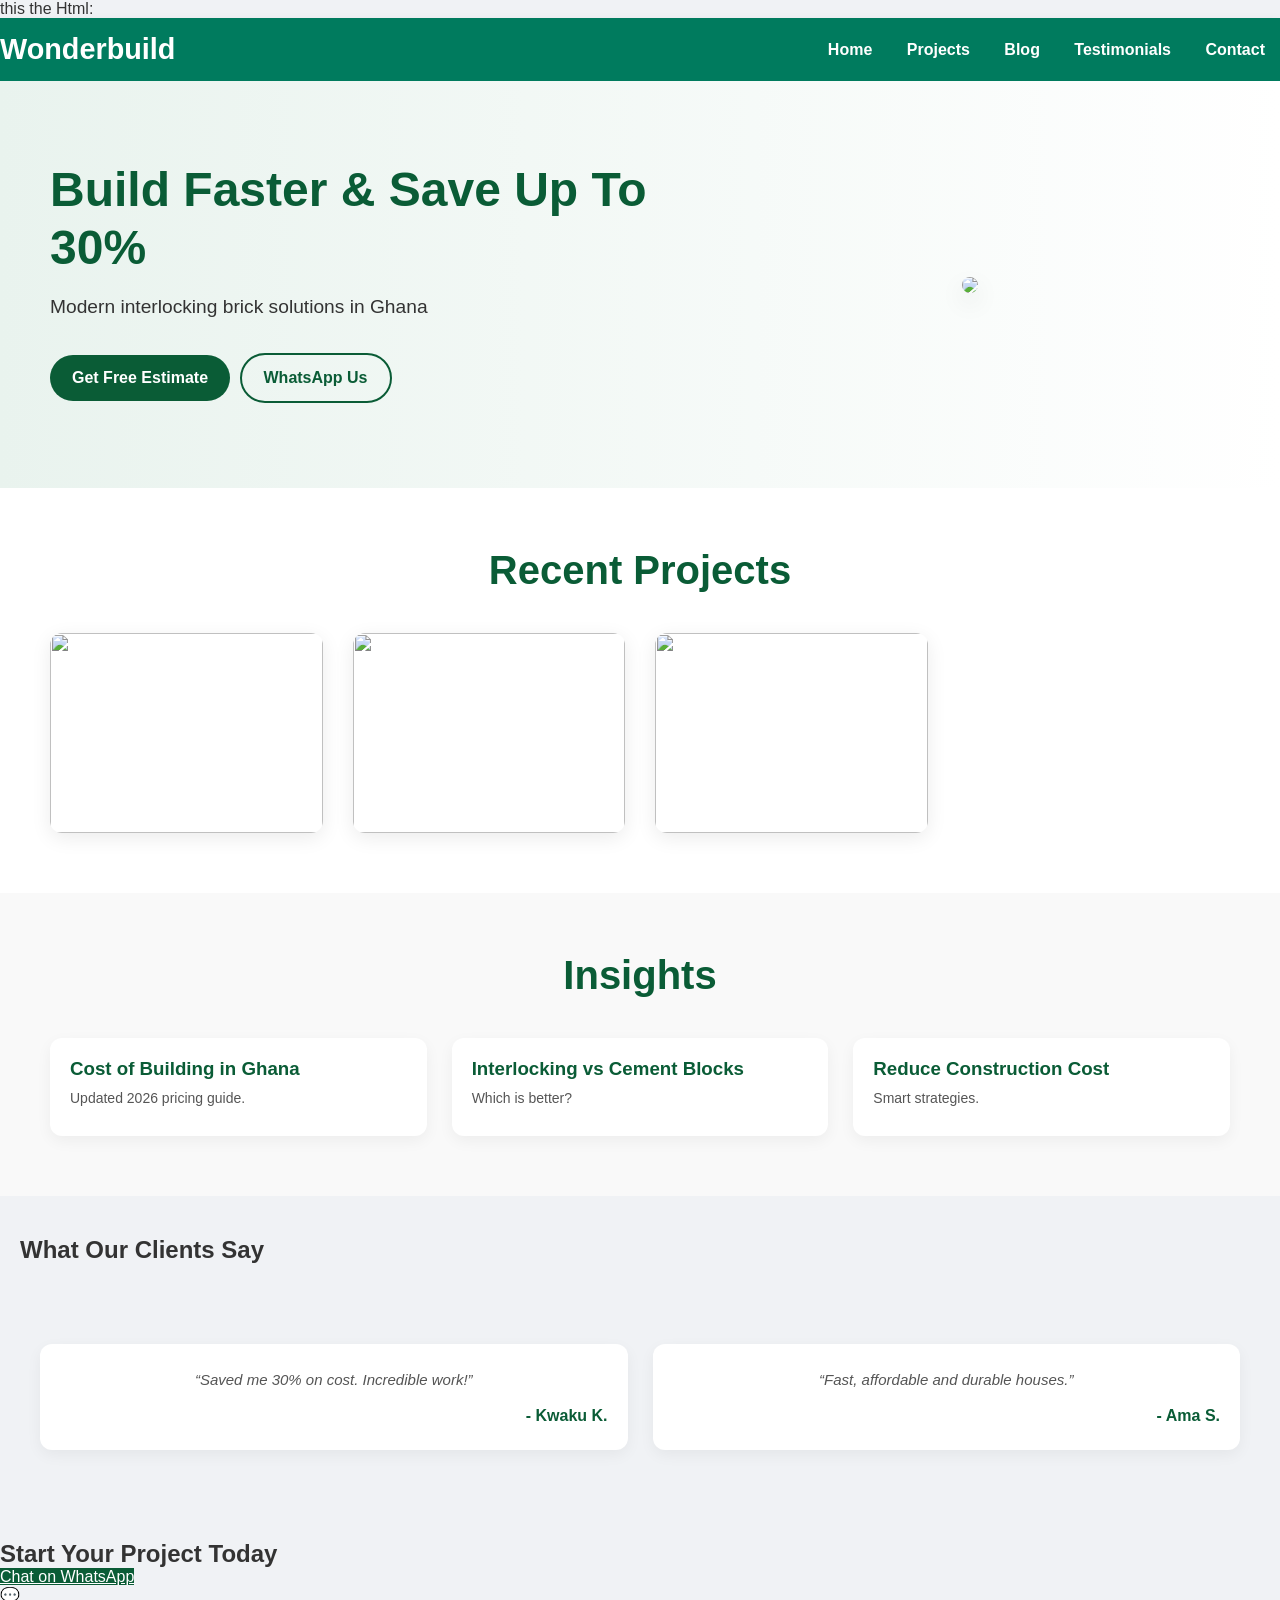
==== commit f264b8e0: "Update index.html" ====
--- a/index.html
+++ b/index.html
@@ -1,4 +1,4 @@
-<!DOCTYPE html>
+this the Html: <!DOCTYPE html>
 <html lang="en">
 <head>
 <meta charset="UTF-8">
@@ -27,23 +27,21 @@
 </header>
 
 <!-- HERO -->
-<!-- HERO SECTION -->
 <section class="hero">
   <div class="hero-content">
-
-    <!-- Text Content -->
+    
     <div class="hero-text">
       <h1>Build Faster & Save Up To 30%</h1>
-      <p>Modern interlocking brick solutions in Ghana. Durable, affordable, and eco-friendly.</p>
+      <p>Modern interlocking brick solutions in Ghana</p>
+
       <div class="cta-buttons">
         <a href="contact.html" class="btn">Get Free Estimate</a>
-        <a href="https://wa.me/233242590695" class="btn-outline">Chat on WhatsApp</a>
+        <a href="https://wa.me/233242590695" class="btn-outline">WhatsApp Us</a>
       </div>
     </div>
 
-    <!-- Image -->
     <div class="hero-image">
-      <img src="assets/hero-image.jpg" alt="Interlocking Bricks Construction">
+      <img src="https://scontent.facc6-1.fna.fbcdn.net/v/t39.30808-6/482960564_3428806703923381_6894408317902666929_n.jpg?_nc_cat=105&ccb=1-7&_nc_sid=7b2446&_nc_eui2=AeHG9C47hHjq4uS-XgPEfBvBWV8GULKeGjRZXwZQsp4aNB-anG96e_QUr89hf67x59QsIa43gHl9iSmdwbLr4E80&_nc_ohc=AYjX-SrDXPMQ7kNvwHJKeHC&_nc_oc=AdoKUZ2Kv3-w43X3BmxLXIWHETCAg5GQk6-TI4s-z-Q5sGMd6LeGdOLuR8TRYZTnQfE&_nc_zt=23&_nc_ht=scontent.facc6-1.fna&_nc_gid=6O1VnQNLN8edLEYkC-5lUw&_nc_ss=7a32e&oh=00_AfwSPtLsX5QEWJ0PKHA6O3xWyTfWXkLmkG7EetSW3j01LQ&oe=69CC3F52">
     </div>
 
   </div>
--- a/css/styles.css
+++ b/css/styles.css
@@ -1,41 +1,22 @@
-/* =========================
-   GLOBAL RESET
-========================= */
-/* =========================
-   HERO SECTION
-========================= */
-* {
-  margin: 0;
-  padding: 0;
-  box-sizing: border-box;
-}
-
-body {
-  font-family: Arial, sans-serif;
-  background: #f5f7f6;
-  color: #333;
-  line-height: 1.6;
-}
-
+/* HERO SECTION */
 .hero {
+    width: 100%;
     padding: 80px 50px;
-    background: linear-gradient(135deg, #e9f3ee, #ffffff);
+    background: linear-gradient(to right, #e9f3ee, #ffffff);
+}
+
+.hero-content {
     display: flex;
     align-items: center;
-    justify-content: center;
-}
-
-.hero-content {
-    display: flex;
     justify-content: space-between;
-    align-items: center;
+    gap: 40px;
     max-width: 1200px;
-    width: 100%;
-    gap: 50px;
+    margin: 0 auto;
+    flex-wrap: wrap; /* allows responsiveness */
 }
 
 .hero-text {
-    flex: 1;
+    flex: 1 1 500px;
 }
 
 .hero-text h1 {
@@ -47,18 +28,12 @@
 
 .hero-text p {
     font-size: 1.2rem;
+    color: #333;
     margin-bottom: 30px;
-    color: #555;
-}
-
-.cta-buttons {
-    display: flex;
-    flex-wrap: wrap;
-    gap: 15px;
 }
 
 .cta-buttons a {
-    padding: 14px 28px;
+    padding: 15px 30px;
     border-radius: 30px;
     font-weight: bold;
     text-decoration: none;
@@ -68,6 +43,7 @@
 .btn {
     background-color: #0a5c36;
     color: #fff;
+    margin-right: 15px;
 }
 
 .btn:hover {
@@ -84,129 +60,87 @@
     color: #fff;
 }
 
-/* Hero Image */
 .hero-image {
-    flex: 1;
-    text-align: right;
+    flex: 1 1 400px;
+    text-align: center;
 }
 
 .hero-image img {
-    width: 100%;
-    max-width: 500px;
+    max-width: 100%;
+    height: auto;
     border-radius: 15px;
-    box-shadow: 0 8px 20px rgba(0,0,0,0.1);
-}
-
-/* Responsive Hero */
-@media (max-width: 992px) {
+    box-shadow: 0 10px 25px rgba(0,0,0,0.1);
+}
+
+/* RESPONSIVE */
+@media (max-width: 1024px) {
+    .hero-text h1 {
+        font-size: 2.5rem;
+    }
+    .hero-text p {
+        font-size: 1.1rem;
+    }
+}
+
+@media (max-width: 768px) {
     .hero-content {
         flex-direction: column-reverse;
         text-align: center;
-    }
-
-    .hero-image {
-        text-align: center;
+        gap: 30px;
     }
 
     .hero-text h1 {
-        font-size: 2.5rem;
+        font-size: 2rem;
     }
 
     .hero-text p {
-        font-size: 1.1rem;
-    }
-}
-
-@media (max-width: 600px) {
+        font-size: 1rem;
+    }
+
+    .cta-buttons a {
+        padding: 12px 25px;
+        margin: 8px 5px;
+    }
+}
+
+@media (max-width: 480px) {
     .hero {
         padding: 60px 20px;
     }
 
     .hero-text h1 {
-        font-size: 2rem;
+        font-size: 1.6rem;
     }
 
     .hero-text p {
-        font-size: 1rem;
-    }
-
-    .cta-buttons a {
-        width: 100%;
-    }
-
-    .hero-image img {
-        max-width: 100%;
-    }
-}
-
-/* =========================
-   HEADER
-========================= */
+        font-size: 0.95rem;
+    }
+}
+/* HEADER */
 .header {
-  display: flex;
-  justify-content: space-between;
-  align-items: center;
-  padding: 15px 30px;
-  background: #fff;
-  box-shadow: 0 2px 10px rgba(0,0,0,0.05);
-  flex-wrap: wrap;
+    display: flex;
+    justify-content: space-between;
+    align-items: center;
+    padding: 20px 50px;
+    background-color: #0a5c36; /* Green background */
+    box-shadow: 0 2px 10px rgba(0, 0, 0, 0.05);
 }
 
 .header h2 {
-  color: #0a5c36;
-}
-
-.header nav {
-  display: flex;
-  flex-wrap: wrap;
-  gap: 15px;
+    color: #fff; /* White text for logo */
+    font-size: 1.8rem;
 }
 
 .header nav a {
-  text-decoration: none;
-  color: #333;
-  font-weight: 500;
+    margin-left: 20px;
+    text-decoration: none;
+    color: #fff; /* White navigation links */
+    font-weight: 500;
+    transition: color 0.3s;
 }
 
 .header nav a:hover {
-  color: #0a5c36;
-}
-
-/* =========================
-   HERO
-========================= */
-.hero {
-  padding: 50px 20px;
-  background: linear-gradient(to right, #e9f3ee, #ffffff);
-}
-
-.hero-content {
-  display: flex;
-  align-items: center;
-  justify-content: space-between;
-  gap: 30px;
-  flex-wrap: wrap;
-}
-
-.hero-text {
-  flex: 1;
-  min-width: 280px;
-}
-
-.hero-text h1 {
-  font-size: 32px;
-  color: #0a5c36;
-  margin-bottom: 10px;
-}
-
-.hero-image {
-  flex: 1;
-  min-width: 280px;
-}
-
-.hero-image img {
-  width: 100%;
-  border-radius: 10px;
+    color: #a8d5ba; /* Light green on hover */
 }
 
 /* =========================
@@ -294,26 +228,39 @@
 /* =========================
    PROJECTS SECTION
 ========================= */
+#projects {
+    padding: 60px 50px;
+    background-color: #ffffff;
+}
+
+#projects h2 {
+    text-align: center;
+    font-size: 2.5rem;
+    color: #0a5c36; /* Brand green */
+    margin-bottom: 40px;
+}
+
+/* Projects grid layout */
 .projects-grid {
     display: grid;
-    grid-template-columns: repeat(auto-fit, minmax(280px, 1fr));
+    grid-template-columns: repeat(4, 1fr); /* 4 columns on desktop */
     gap: 30px;
-    padding: 50px;
-}
-
+}
+
+/* Individual project card */
 .project-card {
-    background: #fff;
-    border-radius: 15px;
+    background-color: #fff;
+    border-radius: 12px;
     overflow: hidden;
-    box-shadow: 0 6px 20px rgba(0,0,0,0.08);
+    box-shadow: 0 5px 20px rgba(0,0,0,0.08);
     transition: transform 0.3s, box-shadow 0.3s;
     display: flex;
     flex-direction: column;
 }
 
 .project-card:hover {
-    transform: translateY(-6px);
-    box-shadow: 0 12px 25px rgba(0,0,0,0.12);
+    transform: translateY(-8px);
+    box-shadow: 0 10px 25px rgba(0,0,0,0.12);
 }
 
 .project-card img {
@@ -322,169 +269,194 @@
     object-fit: cover;
 }
 
-.project-card-content {
-    padding: 20px;
-    flex: 1;
-    display: flex;
-    flex-direction: column;
-    justify-content: space-between;
-}
-
+/* Card content */
 .project-card h3 {
-    font-size: 1.2rem;
-    margin-bottom: 10px;
-    color: #0a5c36;
+    font-size: 1.3rem;
+    color: #0a5c36;
+    margin: 15px;
 }
 
 .project-card p {
-    font-size: 0.95rem;
+    font-size: 1rem;
     color: #555;
-    margin-bottom: 20px;
-    line-height: 1.4;
-}
-
-/* View Details Button */
-.project-card .btn-details {
-    display: inline-block;
-    padding: 10px 20px;
-    border-radius: 25px;
-    background-color: #0a5c36;
-    color: #fff;
-    font-weight: bold;
-    text-decoration: none;
-    text-align: center;
-    transition: background 0.3s, transform 0.2s;
-}
-
-.project-card .btn-details:hover {
-    background-color: #084c2d;
-    transform: translateY(-2px);
-}
-
-/* Responsive */
-@media (max-width: 768px) {
-    .projects-grid {
-        padding: 20px;
-    }
-}
-/* =========================
-   TESTIMONIALS
-========================= */
-.testimonials {
-  display: grid;
-  grid-template-columns: repeat(auto-fit, minmax(250px, 1fr));
-  gap: 20px;
-}
-
-.testimonial-card {
-  background: #fff;
-  padding: 20px;
-  border-radius: 10px;
-}
-
-/* =========================
-   CTA
-========================= */
-.cta {
-  text-align: center;
-  background: #0a5c36;
-  color: #fff;
-  padding: 40px 20px;
-}
-
-/* =========================
-   WHATSAPP FLOAT
-========================= */
-.whatsapp {
-  position: fixed;
-  bottom: 20px;
-  right: 20px;
-  background: #25D366;
-  color: #fff;
-  font-size: 26px;
-  width: 55px;
-  height: 55px;
-  border-radius: 50%;
-  display: flex;
-  justify-content: center;
-  align-items: center;
-  text-decoration: none;
-}
-
-/* =========================
-   MOBILE
-========================= */
-@media (max-width: 768px) {
-
-  .header {
-    flex-direction: column;
-    align-items: flex-start;
-  }
-
-  .hero-text h1 {
-    font-size: 26px;
-  }
-
-  .cta-buttons a {
-    width: 100%;
-    text-align: center;
-  }
-}
-/* =========================
-   PROJECTS SECTION
-========================= */
-.projects-grid {
-    display: grid;
-    grid-template-columns: repeat(auto-fit, minmax(280px, 1fr));
-    gap: 25px;
-    margin-top: 30px;
-}
-
-.project-card {
-    background: #fff;
-    border-radius: 12px;
-    overflow: hidden;
-    box-shadow: 0 5px 15px rgba(0, 0, 0, 0.05);
-    transition: transform 0.3s, box-shadow 0.3s;
-}
-
-.project-card:hover {
-    transform: translateY(-5px);
-    box-shadow: 0 8px 20px rgba(0,0,0,0.1);
-}
-
-.project-card img {
-    width: 100%;
-    height: 200px;
-    object-fit: cover;
-}
-
-.project-card h3 {
-    padding: 15px;
-    font-size: 18px;
-    color: #0a5c36;
-}
-
-.project-card p {
-    padding: 0 15px 15px;
-    font-size: 14px;
-    color: #555;
-}
-
+    margin: 0 15px 15px;
+    flex-grow: 1;
+}
+
+/* View Details button */
 .project-card a {
     display: inline-block;
     margin: 0 15px 15px;
     text-decoration: none;
-    background: #0a5c36;
+    background-color: #0a5c36;
     color: #fff;
     padding: 10px 20px;
     border-radius: 25px;
-    font-size: 14px;
-    transition: background 0.3s;
+    font-size: 0.95rem;
+    text-align: center;
+    transition: background-color 0.3s, transform 0.3s;
 }
 
 .project-card a:hover {
-    background: #084c2d;
+    background-color: #084c2d;
+    transform: scale(1.05);
+}
+
+/* =========================
+   RESPONSIVE
+========================= */
+@media (max-width: 1024px) {
+    .projects-grid {
+        grid-template-columns: repeat(2, 1fr); /* 2 columns on tablets */
+    }
+}
+
+@media (max-width: 600px) {
+    .projects-grid {
+        grid-template-columns: 1fr; /* 1 column on mobile */
+    }
+
+    #projects h2 {
+        font-size: 2rem;
+    }
+
+    .project-card h3 {
+        font-size: 1.2rem;
+    }
+
+    .project-card p,
+    .project-card a {
+        font-size: 0.95rem;
+    }
+}
+
+/* RESET */
+* {
+  margin: 0;
+  padding: 0;
+  box-sizing: border-box;
+}
+
+/* BODY */
+body {
+  font-family: Arial, sans-serif;
+  background: #f0f2f5;
+  color: #333;
+}
+
+/* NAVBAR */
+.header {
+  background: #007b5e;
+  padding: 15px 0;
+  text-align: center;
+}
+
+.header nav a {
+  color: #fff;
+  text-decoration: none;
+  margin: 0 15px;
+  font-weight: bold;
+}
+
+.header nav a:hover {
+  text-decoration: underline;
+}
+
+/* CONTAINER */
+.container {
+  max-width: 800px;
+  margin: 40px auto;
+  padding: 0 15px;
+}
+
+/* POST CARD */
+.post {
+  background: #fff;
+  border-radius: 12px;
+  box-shadow: 0 4px 12px rgba(0,0,0,0.08);
+  margin-bottom: 30px;
+  overflow: hidden;
+  transition: 0.3s ease;
+}
+
+.post:hover {
+  transform: translateY(-5px);
+}
+
+/* HEADER */
+.post-header {
+  display: flex;
+  align-items: center;
+  padding: 15px;
+}
+
+.post-header img {
+  width: 45px;
+  height: 45px;
+  border-radius: 50%;
+  margin-right: 12px;
+}
+
+.post-header h4 {
+  font-size: 15px;
+}
+
+.post-header span {
+  font-size: 12px;
+  color: #777;
+}
+
+/* IMAGE */
+.post-image {
+  width: 100%;
+  height: auto;
+}
+
+/* CONTENT */
+.post-content {
+  padding: 15px;
+  font-size: 14px;
+  line-height: 1.6;
+}
+
+/* STATS */
+.stats {
+  padding: 10px 15px;
+  font-size: 13px;
+  color: #666;
+  border-top: 1px solid #eee;
+}
+
+/* ACTION BUTTONS */
+.actions {
+  display: flex;
+  justify-content: space-around;
+  padding: 10px;
+  border-top: 1px solid #eee;
+}
+
+.actions button {
+  background: none;
+  border: none;
+  cursor: pointer;
+  font-weight: bold;
+  color: #555;
+  padding: 8px 15px;
+  border-radius: 6px;
+  transition: 0.2s;
+}
+
+.actions button:hover {
+  background: #f1f1f1;
+  color: #007b5e;
+}
+
+/* MOBILE */
+@media (max-width: 600px) {
+  .header nav a {
+    display: block;
+    margin: 10px 0;
+  }
 }
 
 /* =========================
@@ -987,3 +959,95 @@
         font-size: 1rem;
     }
 }
+/* =========================
+   BLOG SECTION
+========================= */
+#blog {
+    padding: 60px 50px;
+    background-color: #f9f9f9;
+}
+
+#blog h2 {
+    text-align: center;
+    font-size: 2.5rem;
+    color: #0a5c36; /* Brand green */
+    margin-bottom: 40px;
+}
+
+/* Blog grid layout */
+.blog-grid {
+    display: grid;
+    grid-template-columns: repeat(4, 1fr); /* 4 columns on desktop */
+    gap: 30px;
+}
+
+/* Individual blog card */
+.blog-card {
+    background-color: #fff;
+    border-radius: 12px;
+    overflow: hidden;
+    box-shadow: 0 5px 20px rgba(0,0,0,0.08);
+    transition: transform 0.3s, box-shadow 0.3s;
+}
+
+.blog-card:hover {
+    transform: translateY(-8px);
+    box-shadow: 0 10px 25px rgba(0,0,0,0.12);
+}
+
+.blog-card img {
+    width: 100%;
+    height: 200px;
+    object-fit: cover;
+}
+
+.blog-card h3 {
+    font-size: 1.3rem;
+    color: #0a5c36;
+    margin: 15px;
+}
+
+.blog-card p {
+    font-size: 1rem;
+    color: #555;
+    margin: 0 15px 15px;
+}
+
+.blog-card a {
+    display: inline-block;
+    margin: 0 15px 15px;
+    text-decoration: none;
+    background-color: #0a5c36;
+    color: #fff;
+    padding: 10px 20px;
+    border-radius: 25px;
+    font-size: 0.95rem;
+    transition: background-color 0.3s;
+}
+
+.blog-card a:hover {
+    background-color: #084c2d;
+}
+
+/* =========================
+   RESPONSIVE
+========================= */
+@media (max-width: 1024px) {
+    .blog-grid {
+        grid-template-columns: repeat(2, 1fr); /* 2 columns on tablets */
+    }
+}
+
+@media (max-width: 600px) {
+    .blog-grid {
+        grid-template-columns: 1fr; /* 1 column on mobile */
+    }
+
+    #blog h2 {
+        font-size: 2rem;
+    }
+
+    .blog-card h3 {
+        font-size: 1.2rem;
+    }
+}
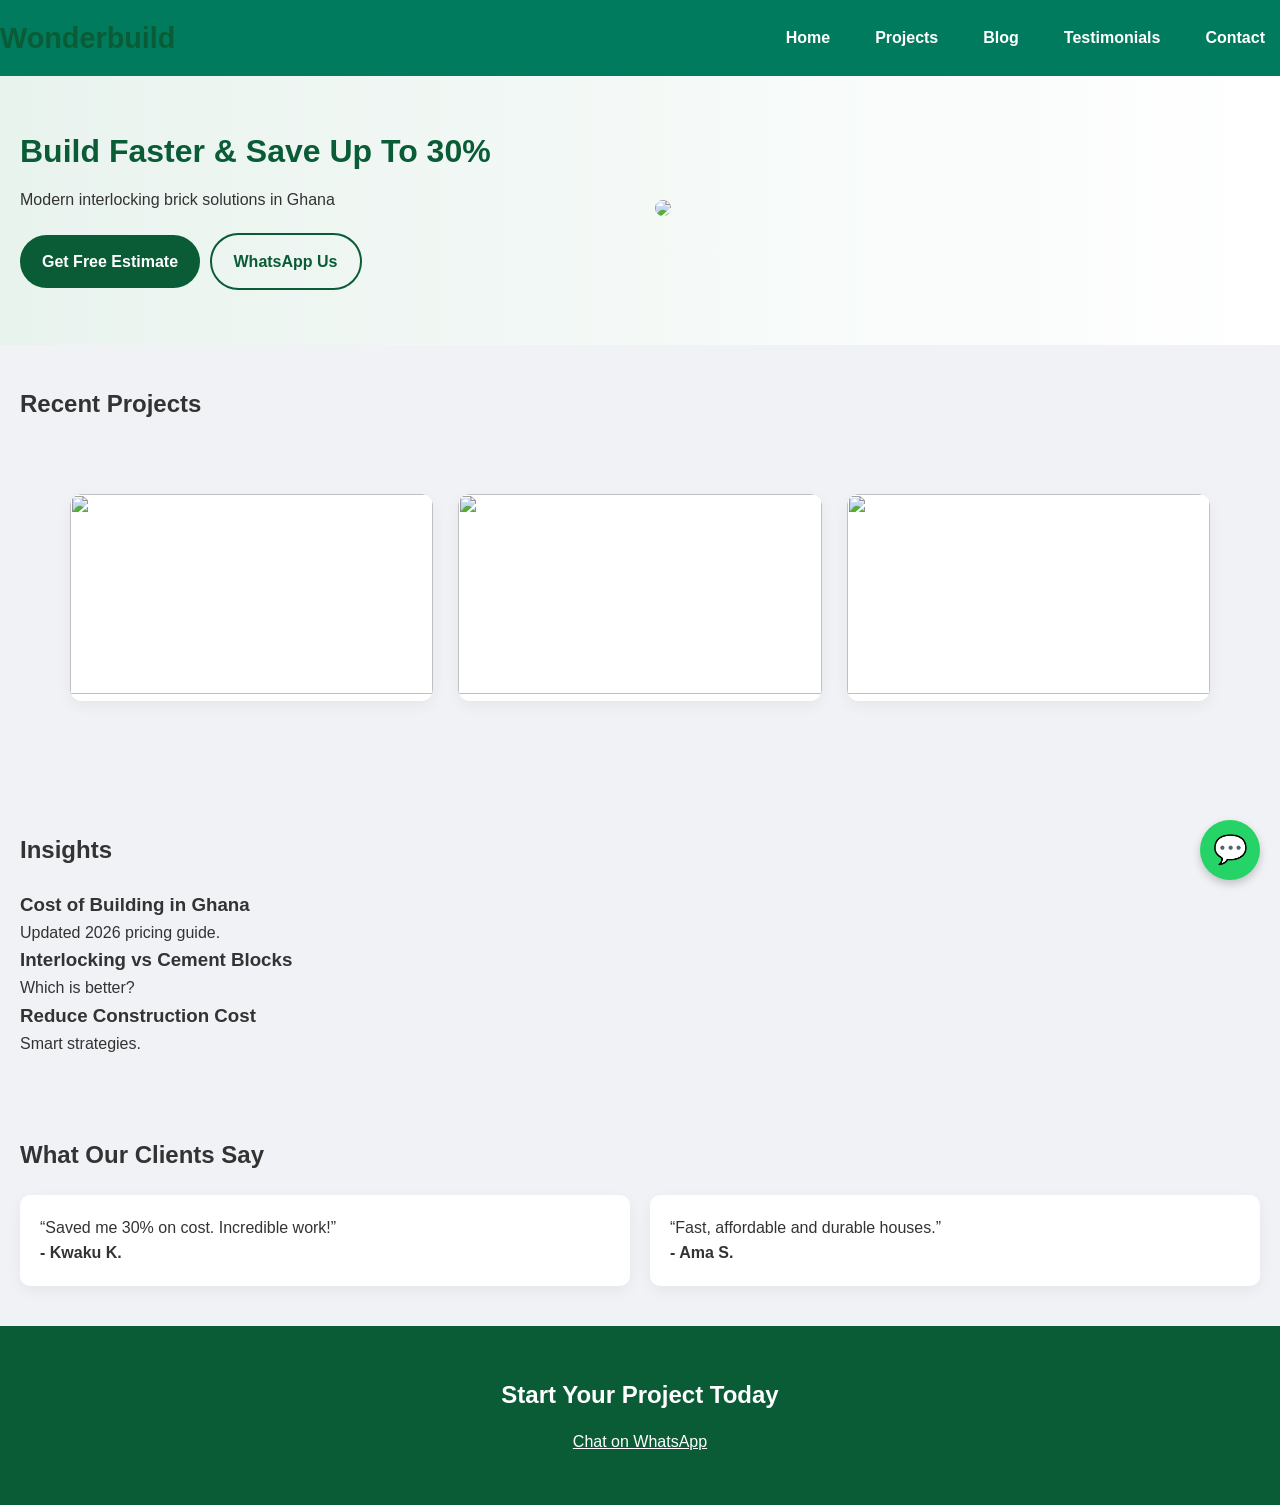
==== commit 1bce1d5c: "Fix HTML doctype declaration" ====
--- a/index.html
+++ b/index.html
@@ -1,4 +1,4 @@
-this the Html: <!DOCTYPE html>
+<!DOCTYPE html>
 <html lang="en">
 <head>
 <meta charset="UTF-8">
--- a/css/styles.css
+++ b/css/styles.css
@@ -1,146 +1,87 @@
-/* HERO SECTION */
+/* =========================
+   GLOBAL RESET
+========================= */
+* {
+  margin: 0;
+  padding: 0;
+  box-sizing: border-box;
+}
+
+body {
+  font-family: Arial, sans-serif;
+  background: #f5f7f6;
+  color: #333;
+  line-height: 1.6;
+}
+
+/* =========================
+   HEADER
+========================= */
+.header {
+  display: flex;
+  justify-content: space-between;
+  align-items: center;
+  padding: 15px 30px;
+  background: #fff;
+  box-shadow: 0 2px 10px rgba(0,0,0,0.05);
+  flex-wrap: wrap;
+}
+
+.header h2 {
+  color: #0a5c36;
+}
+
+.header nav {
+  display: flex;
+  flex-wrap: wrap;
+  gap: 15px;
+}
+
+.header nav a {
+  text-decoration: none;
+  color: #333;
+  font-weight: 500;
+}
+
+.header nav a:hover {
+  color: #0a5c36;
+}
+
+/* =========================
+   HERO
+========================= */
 .hero {
-    width: 100%;
-    padding: 80px 50px;
-    background: linear-gradient(to right, #e9f3ee, #ffffff);
+  padding: 50px 20px;
+  background: linear-gradient(to right, #e9f3ee, #ffffff);
 }
 
 .hero-content {
-    display: flex;
-    align-items: center;
-    justify-content: space-between;
-    gap: 40px;
-    max-width: 1200px;
-    margin: 0 auto;
-    flex-wrap: wrap; /* allows responsiveness */
+  display: flex;
+  align-items: center;
+  justify-content: space-between;
+  gap: 30px;
+  flex-wrap: wrap;
 }
 
 .hero-text {
-    flex: 1 1 500px;
+  flex: 1;
+  min-width: 280px;
 }
 
 .hero-text h1 {
-    font-size: 3rem;
-    color: #0a5c36;
-    margin-bottom: 20px;
-    line-height: 1.2;
-}
-
-.hero-text p {
-    font-size: 1.2rem;
-    color: #333;
-    margin-bottom: 30px;
-}
-
-.cta-buttons a {
-    padding: 15px 30px;
-    border-radius: 30px;
-    font-weight: bold;
-    text-decoration: none;
-    transition: all 0.3s ease;
-}
-
-.btn {
-    background-color: #0a5c36;
-    color: #fff;
-    margin-right: 15px;
-}
-
-.btn:hover {
-    background-color: #084c2d;
-}
-
-.btn-outline {
-    border: 2px solid #0a5c36;
-    color: #0a5c36;
-}
-
-.btn-outline:hover {
-    background-color: #0a5c36;
-    color: #fff;
+  font-size: 32px;
+  color: #0a5c36;
+  margin-bottom: 10px;
 }
 
 .hero-image {
-    flex: 1 1 400px;
-    text-align: center;
+  flex: 1;
+  min-width: 280px;
 }
 
 .hero-image img {
-    max-width: 100%;
-    height: auto;
-    border-radius: 15px;
-    box-shadow: 0 10px 25px rgba(0,0,0,0.1);
-}
-
-/* RESPONSIVE */
-@media (max-width: 1024px) {
-    .hero-text h1 {
-        font-size: 2.5rem;
-    }
-    .hero-text p {
-        font-size: 1.1rem;
-    }
-}
-
-@media (max-width: 768px) {
-    .hero-content {
-        flex-direction: column-reverse;
-        text-align: center;
-        gap: 30px;
-    }
-
-    .hero-text h1 {
-        font-size: 2rem;
-    }
-
-    .hero-text p {
-        font-size: 1rem;
-    }
-
-    .cta-buttons a {
-        padding: 12px 25px;
-        margin: 8px 5px;
-    }
-}
-
-@media (max-width: 480px) {
-    .hero {
-        padding: 60px 20px;
-    }
-
-    .hero-text h1 {
-        font-size: 1.6rem;
-    }
-
-    .hero-text p {
-        font-size: 0.95rem;
-    }
-}
-/* HEADER */
-.header {
-    display: flex;
-    justify-content: space-between;
-    align-items: center;
-    padding: 20px 50px;
-    background-color: #0a5c36; /* Green background */
-    box-shadow: 0 2px 10px rgba(0, 0, 0, 0.05);
-}
-
-.header h2 {
-    color: #fff; /* White text for logo */
-    font-size: 1.8rem;
-}
-
-.header nav a {
-    margin-left: 20px;
-    text-decoration: none;
-    color: #fff; /* White navigation links */
-    font-weight: 500;
-    transition: color 0.3s;
-}
-
-.header nav a:hover {
-    color: #a8d5ba; /* Light green on hover */
+  width: 100%;
+  border-radius: 10px;
 }
 
 /* =========================
@@ -188,148 +129,723 @@
    PROJECTS
 ========================= */
 .projects-grid {
-  display: grid;
-  grid-template-columns: repeat(auto-fit, minmax(250px, 1fr));
-  gap: 20px;
+    display: grid;
+    grid-template-columns: repeat(auto-fit, minmax(280px, 1fr));
+    gap: 25px;
+    padding: 50px;
 }
 
 .project-card {
-  background: #fff;
-  border-radius: 12px;
-  overflow: hidden;
-  box-shadow: 0 5px 15px rgba(0,0,0,0.05);
-  transition: 0.3s;
-}
-
-.project-card:hover {
-  transform: translateY(-5px);
-}
-
-.project-card img {
-  width: 100%;
-  height: 200px;
-  object-fit: cover;
-}
-
-/* =========================
-   BLOG GRID
-========================= */
-.grid-3 {
-  display: grid;
-  grid-template-columns: repeat(auto-fit, minmax(250px, 1fr));
-  gap: 20px;
-}
-
-.card {
-  background: #fff;
-  padding: 20px;
-  border-radius: 10px;
-}
-/* =========================
-   PROJECTS SECTION
-========================= */
-#projects {
-    padding: 60px 50px;
-    background-color: #ffffff;
-}
-
-#projects h2 {
-    text-align: center;
-    font-size: 2.5rem;
-    color: #0a5c36; /* Brand green */
-    margin-bottom: 40px;
-}
-
-/* Projects grid layout */
-.projects-grid {
-    display: grid;
-    grid-template-columns: repeat(4, 1fr); /* 4 columns on desktop */
-    gap: 30px;
-}
-
-/* Individual project card */
-.project-card {
-    background-color: #fff;
+    background: #fff;
     border-radius: 12px;
     overflow: hidden;
-    box-shadow: 0 5px 20px rgba(0,0,0,0.08);
-    transition: transform 0.3s, box-shadow 0.3s;
-    display: flex;
-    flex-direction: column;
+    box-shadow: 0 5px 15px rgba(0, 0, 0, 0.05);
+    transition: 0.3s;
 }
 
 .project-card:hover {
-    transform: translateY(-8px);
-    box-shadow: 0 10px 25px rgba(0,0,0,0.12);
-}
-
+    transform: translateY(-6px);
+}
 .project-card img {
     width: 100%;
     height: 200px;
     object-fit: cover;
 }
 
-/* Card content */
 .project-card h3 {
-    font-size: 1.3rem;
+    padding: 15px 15px 5px;
+    font-size: 18px;
+}
+
+.project-card p {
+    padding: 0 15px 10px;
+    font-size: 14px;
+    color: #555;
+}
+
+.project-card a {
+    display: inline-block;
+    margin: 10px 15px 15px;
+    text-decoration: none;
+    background: #0a5c36;
+    color: #fff;
+    padding: 10px 15px;
+    border-radius: 20px;
+    font-size: 14px;
+}
+
+.project-card a:hover {
+    background: #084c2d;
+}
+
+/* =========================
+   BLOG
+========================= */
+.blog-header {
+    text-align: center;
+    padding: 60px 20px;
+    background: linear-gradient(to right, #e9f3ee, #ffffff);
+}
+
+.blog-header h1 {
+    font-size: 36px;
     color: #0a5c36;
-    margin: 15px;
-}
-
-.project-card p {
+    margin-bottom: 10px;
+}
+
+.blog-header p {
+    color: #555;
+    font-size: 16px;
+}
+
+.blog-grid {
+    padding: 50px;
+    display: grid;
+    grid-template-columns: repeat(auto-fit, minmax(280px, 1fr));
+    gap: 25px;
+}
+
+.blog-card {
+    background: #fff;
+    border-radius: 12px;
+    overflow: hidden;
+    box-shadow: 0 5px 15px rgba(0, 0, 0, 0.05);
+    transition: 0.3s;
+}
+
+.blog-card:hover {
+    transform: translateY(-5px);
+}
+
+.blog-card img {
+    width: 100%;
+    height: 200px;
+    object-fit: cover;
+}
+
+.blog-card h3 {
+    padding: 15px 15px 5px;
+    font-size: 18px;
+}
+
+.blog-card p {
+    padding: 0 15px 10px;
+    font-size: 14px;
+    color: #555;
+}
+
+.blog-card a {
+    display: inline-block;
+    margin: 10px 15px 15px;
+    text-decoration: none;
+    background: #0a5c36;
+    color: #fff;
+    padding: 10px 15px;
+    border-radius: 20px;
+    font-size: 14px;
+}
+
+.blog-card a:hover {
+    background: #084c2d;
+}
+
+/* =========================
+   TESTIMONIALS
+========================= */
+.testimonials {
+    display: grid;
+    grid-template-columns: repeat(auto-fit, minmax(250px, 1fr));
+    gap: 20px;
+}
+
+.testimonial-card {
+    background: #fff;
+    padding: 20px;
+    border-radius: 10px;
+    box-shadow: 0 5px 15px rgba(0, 0, 0, 0.05);
+}
+
+/* =========================
+   CTA SECTION
+========================= */
+.cta {
+    text-align: center;
+    background: #0a5c36;
+    color: #fff;
+    padding: 50px;
+}
+
+.cta .btn {
+    display: inline-block;
+    margin-top: 15px;
+}
+
+/* =========================
+   CONTACT SECTION
+========================= */
+.contact-section {
+    padding: 60px 20px;
+    background-color: #f9f9f9;
+    max-width: 1200px;
+    margin: 0 auto;
+}
+
+.contact-section h1 {
+    text-align: center;
+    font-size: 2.5rem;
+    margin-bottom: 10px;
+    color: #1a1a1a;
+}
+
+.contact-section p {
+    text-align: center;
+    font-size: 1.1rem;
+    margin-bottom: 40px;
+    color: #555;
+}
+
+.contact-container {
+    display: flex;
+    flex-wrap: wrap;
+    gap: 40px;
+    justify-content: space-between;
+}
+
+.contact-info {
+    flex: 1 1 300px;
+    background-color: #fff;
+    padding: 30px;
+    border-radius: 12px;
+    box-shadow: 0 6px 20px rgba(0, 0, 0, 0.08);
+}
+
+.contact-info h2,
+.contact-info h3 {
+    margin-bottom: 15px;
+    color: #1a1a1a;
+}
+
+.info-list,
+.social-list {
+    list-style: none;
+    padding: 0;
+    margin-bottom: 20px;
+}
+
+.info-list li {
+    margin-bottom: 12px;
+    font-size: 1rem;
+}
+
+.social-list li {
+    display: inline-block;
+    margin-right: 15px;
+}
+
+.social-list a {
+    text-decoration: none;
+    color: #1a73e8;
+    font-weight: bold;
+    transition: color 0.3s;
+}
+
+.social-list a:hover {
+    color: #0b59d0;
+}
+
+.contact-btn {
+    display: inline-block;
+    padding: 12px 25px;
+    background-color: #25D366;
+    color: #fff;
+    border-radius: 50px;
+    text-decoration: none;
+    font-weight: bold;
+    transition: background 0.3s;
+}
+
+.contact-btn:hover {
+    background-color: #1da851;
+}
+
+.contact-form {
+    flex: 1 1 400px;
+    background-color: #fff;
+    padding: 30px;
+    border-radius: 12px;
+    box-shadow: 0 6px 20px rgba(0, 0, 0, 0.08);
+}
+
+.contact-form h2 {
+    margin-bottom: 20px;
+}
+
+.contact-form form input,
+.contact-form form textarea {
+    width: 100%;
+    padding: 12px 15px;
+    margin-bottom: 15px;
+    border: 1px solid #ccc;
+    border-radius: 8px;
+    font-size: 1rem;
+}
+
+.contact-form form button {
+    background-color: #1a73e8;
+    color: #fff;
+    border: none;
+    padding: 12px 25px;
+    border-radius: 50px;
+    font-size: 1rem;
+    font-weight: bold;
+    cursor: pointer;
+    transition: background 0.3s;
+}
+
+.contact-form form button:hover {
+    background-color: #0b59d0;
+}
+
+.map {
+    margin-top: 40px;
+    border-radius: 12px;
+    overflow: hidden;
+    box-shadow: 0 6px 20px rgba(0, 0, 0, 0.08);
+}
+
+.whatsapp-float {
+    position: fixed;
+    width: 60px;
+    height: 60px;
+    bottom: 25px;
+    right: 25px;
+    background-color: #25D366;
+    color: white;
+    border-radius: 50%;
+    text-align: center;
+    font-size: 30px;
+    line-height: 60px;
+    z-index: 100;
+    box-shadow: 0 6px 15px rgba(0, 0, 0, 0.2);
+    transition: background 0.3s, transform 0.3s;
+}
+
+.whatsapp-float:hover {
+    background-color: #1da851;
+    transform: scale(1.1);
+}
+
+/* =========================
+   RESPONSIVE
+========================= */
+@media (max-width: 900px) {
+    .contact-container {
+        flex-direction: column;
+    }
+}
+
+@media (max-width: 768px) {
+    .hero-content {
+        flex-direction: column;
+    }
+
+    .hero-image img {
+        width: 100%;
+    }
+
+    .header {
+        flex-direction: column;
+        gap: 10px;
+    }
+
+    .projects-grid,
+    .blog-grid {
+        padding: 20px;
+    }
+
+    .blog-header h1,
+    .projects-header h1 {
+        font-size: 28px;
+    }
+}
+
+@media (max-width: 600px) {
+    .contact-section h1 {
+        font-size: 2rem;
+    }
+
+    .contact-section p {
+        font-size: 1rem;
+    }
+}
+
+/* =========================
+   GLOBAL RESET & BODY
+========================= */
+* {
+    margin: 0;
+    padding: 0;
+    box-sizing: border-box;
+    font-family: Arial, sans-serif;
+}
+
+body {
+    background-color: #f5f7f6;
+    color: #333;
+    line-height: 1.6;
+}
+
+/* =========================
+   HEADER
+========================= */
+.header {
+    display: flex;
+    justify-content: space-between;
+    align-items: center;
+    padding: 20px 50px;
+    background-color: #fff;
+    box-shadow: 0 2px 10px rgba(0,0,0,0.05);
+}
+
+.header h2 {
+    color: #0a5c36;
+    font-size: 1.8rem;
+}
+
+.header nav a {
+    margin-left: 20px;
+    text-decoration: none;
+    color: #333;
+    font-weight: 500;
+    transition: color 0.3s;
+}
+
+.header nav a:hover {
+    color: #0a5c36;
+}
+
+/* =========================
+   BLOG CONTENT
+========================= */
+.blog-content {
+    max-width: 900px;
+    margin: 50px auto;
+    padding: 0 20px;
+    background-color: #fff;
+    border-radius: 12px;
+    box-shadow: 0 6px 20px rgba(0,0,0,0.05);
+    padding: 30px;
+}
+
+.blog-content h1 {
+    font-size: 2rem;
+    color: #1a1a1a;
+    margin-bottom: 20px;
+    text-align: center;
+}
+
+.blog-content h2 {
+    font-size: 1.5rem;
+    color: #0a5c36;
+    margin-top: 30px;
+    margin-bottom: 15px;
+}
+
+.blog-content h3 {
+    font-size: 1.2rem;
+    margin-bottom: 15px;
+    color: #333;
+}
+
+.blog-content p {
     font-size: 1rem;
     color: #555;
-    margin: 0 15px 15px;
-    flex-grow: 1;
-}
-
-/* View Details button */
-.project-card a {
+    margin-bottom: 15px;
+}
+
+.blog-content img {
+    width: 100%;
+    height: auto;
+    border-radius: 10px;
+    margin: 20px 0;
+}
+
+/* =========================
+   CTA BOX
+========================= */
+.cta-box {
+    background-color: #e9f3ee;
+    border-left: 5px solid #0a5c36;
+    padding: 20px;
+    margin-top: 30px;
+    text-align: center;
+    border-radius: 8px;
+}
+
+.cta-box h3 {
+    font-size: 1.2rem;
+    margin-bottom: 15px;
+}
+
+.cta-box .btn {
     display: inline-block;
-    margin: 0 15px 15px;
-    text-decoration: none;
     background-color: #0a5c36;
     color: #fff;
-    padding: 10px 20px;
-    border-radius: 25px;
-    font-size: 0.95rem;
+    padding: 12px 25px;
+    border-radius: 50px;
+    text-decoration: none;
+    font-weight: bold;
+    transition: background 0.3s;
+}
+
+.cta-box .btn:hover {
+    background-color: #084c2d;
+}
+
+/* =========================
+   RESPONSIVE
+========================= */
+@media (max-width: 768px) {
+    .header {
+        flex-direction: column;
+        gap: 10px;
+        padding: 15px 20px;
+    }
+
+    .blog-content h1 {
+        font-size: 1.6rem;
+    }
+
+    .blog-content h2 {
+        font-size: 1.3rem;
+    }
+
+    .cta-box h3 {
+        font-size: 1.1rem;
+    }
+}
+
+@media (max-width: 480px) {
+    .header nav a {
+        margin-left: 10px;
+        font-size: 0.9rem;
+    }
+
+    .blog-content {
+        padding: 20px 15px;
+    }
+}
+/* =========================
+   GLOBAL RESET & BODY
+========================= */
+* {
+    margin: 0;
+    padding: 0;
+    box-sizing: border-box;
+    font-family: Arial, sans-serif;
+}
+
+body {
+    background-color: #f5f7f6;
+    color: #333;
+    line-height: 1.6;
+}
+
+/* =========================
+   HEADER
+========================= */
+.header {
+    display: flex;
+    justify-content: space-between;
+    align-items: center;
+    padding: 20px 50px;
+    background-color: #fff;
+    box-shadow: 0 2px 10px rgba(0,0,0,0.05);
+}
+
+.header h2 {
+    color: #0a5c36;
+    font-size: 1.8rem;
+}
+
+.header nav a {
+    margin-left: 20px;
+    text-decoration: none;
+    color: #333;
+    font-weight: 500;
+    transition: color 0.3s;
+}
+
+.header nav a:hover {
+    color: #0a5c36;
+}
+
+/* =========================
+   BLOG CONTENT
+========================= */
+.blog-content {
+    max-width: 900px;
+    margin: 50px auto;
+    padding: 30px 20px;
+    background-color: #fff;
+    border-radius: 12px;
+    box-shadow: 0 6px 20px rgba(0,0,0,0.05);
+}
+
+.blog-content h1 {
+    font-size: 2rem;
+    color: #1a1a1a;
+    margin-bottom: 25px;
     text-align: center;
-    transition: background-color 0.3s, transform 0.3s;
-}
-
-.project-card a:hover {
+}
+
+.blog-content h2 {
+    font-size: 1.5rem;
+    color: #0a5c36;
+    margin-top: 30px;
+    margin-bottom: 15px;
+}
+
+.blog-content p {
+    font-size: 1rem;
+    color: #555;
+    margin-bottom: 15px;
+}
+
+.blog-content img {
+    width: 100%;
+    height: auto;
+    border-radius: 10px;
+    margin: 20px 0;
+}
+
+/* =========================
+   STRONG / WINNER HIGHLIGHT
+========================= */
+.blog-content strong {
+    color: #0a5c36;
+}
+
+/* =========================
+   CTA BOX
+========================= */
+.cta-box {
+    background-color: #e9f3ee;
+    border-left: 5px solid #0a5c36;
+    padding: 25px;
+    margin-top: 30px;
+    text-align: center;
+    border-radius: 8px;
+}
+
+.cta-box h3 {
+    font-size: 1.4rem;
+    margin-bottom: 10px;
+    color: #1a1a1a;
+}
+
+.cta-box p {
+    font-size: 1rem;
+    margin-bottom: 20px;
+    color: #555;
+}
+
+.cta-box .btn {
+    display: inline-block;
+    background-color: #0a5c36;
+    color: #fff;
+    padding: 12px 25px;
+    border-radius: 50px;
+    text-decoration: none;
+    font-weight: bold;
+    transition: background 0.3s;
+}
+
+.cta-box .btn:hover {
     background-color: #084c2d;
-    transform: scale(1.05);
 }
 
 /* =========================
    RESPONSIVE
 ========================= */
-@media (max-width: 1024px) {
-    .projects-grid {
-        grid-template-columns: repeat(2, 1fr); /* 2 columns on tablets */
-    }
-}
-
-@media (max-width: 600px) {
-    .projects-grid {
-        grid-template-columns: 1fr; /* 1 column on mobile */
-    }
-
-    #projects h2 {
-        font-size: 2rem;
-    }
-
-    .project-card h3 {
+@media (max-width: 768px) {
+    .header {
+        flex-direction: column;
+        gap: 10px;
+        padding: 15px 20px;
+    }
+
+    .blog-content h1 {
+        font-size: 1.6rem;
+    }
+
+    .blog-content h2 {
+        font-size: 1.3rem;
+    }
+
+    .cta-box h3 {
         font-size: 1.2rem;
     }
-
-    .project-card p,
-    .project-card a {
-        font-size: 0.95rem;
-    }
-}
-
+}
+
+@media (max-width: 480px) {
+    .header nav a {
+        margin-left: 10px;
+        font-size: 0.9rem;
+    }
+
+    .blog-content {
+        padding: 20px 15px;
+    }
+}
+
+/* =========================
+   FLOATING WHATSAPP BUTTON
+========================= */
+.whatsapp-float {
+    position: fixed;
+    bottom: 25px;
+    right: 25px;
+    width: 60px;
+    height: 60px;
+    background-color: #25D366;
+    color: #fff;
+    border-radius: 50%;
+    text-align: center;
+    font-size: 30px;
+    line-height: 60px;
+    z-index: 100;
+    box-shadow: 0 6px 15px rgba(0,0,0,0.2);
+    transition: background 0.3s, transform 0.3s;
+}
+
+.whatsapp-float:hover {
+    background-color: #1da851;
+    transform: scale(1.1);
+}
+/* Floating WhatsApp button */
+.whatsapp {
+    position: fixed;       /* always visible on screen */
+    bottom: 20px;          /* distance from bottom */
+    right: 20px;           /* distance from right */
+    background-color: #25D366; /* WhatsApp green */
+    color: white;
+    font-size: 28px;
+    border-radius: 50%;    /* round button */
+    width: 60px;
+    height: 60px;
+    display: flex;
+    justify-content: center;
+    align-items: center;
+    text-decoration: none;
+    box-shadow: 0 4px 8px rgba(0,0,0,0.2);
+    z-index: 1000;         /* on top of other elements */
+    transition: transform 0.2s;
+}
+
+.whatsapp:hover {
+    transform: scale(1.1);
+}
 /* RESET */
 * {
   margin: 0;
@@ -457,597 +973,4 @@
     display: block;
     margin: 10px 0;
   }
-}
-
-/* =========================
-   BLOG SECTION
-========================= */
-.grid-3 {
-    display: grid;
-    grid-template-columns: repeat(auto-fit, minmax(280px, 1fr));
-    gap: 25px;
-    margin-top: 30px;
-}
-
-.card {
-    background: #fff;
-    border-radius: 12px;
-    overflow: hidden;
-    box-shadow: 0 5px 15px rgba(0, 0, 0, 0.05);
-    padding: 20px;
-    transition: transform 0.3s, box-shadow 0.3s;
-}
-
-.card:hover {
-    transform: translateY(-5px);
-    box-shadow: 0 8px 20px rgba(0,0,0,0.1);
-}
-
-.card h3 {
-    color: #0a5c36;
-    margin-bottom: 10px;
-}
-
-.card p {
-    color: #555;
-    font-size: 14px;
-    margin-bottom: 10px;
-}
-
-.card a {
-    text-decoration: none;
-    display: inline-block;
-    background: #0a5c36;
-    color: #fff;
-    padding: 10px 20px;
-    border-radius: 25px;
-    font-size: 14px;
-    transition: background 0.3s;
-}
-
-.card a:hover {
-    background: #084c2d;
-}
-
-/* =========================
-   TESTIMONIALS SECTION
-========================= */
-.testimonials {
-    display: grid;
-    grid-template-columns: repeat(auto-fit, minmax(250px, 1fr));
-    gap: 20px;
-    margin-top: 30px;
-}
-
-.testimonial-card {
-    background: #fff;
-    padding: 20px;
-    border-radius: 12px;
-    box-shadow: 0 5px 15px rgba(0,0,0,0.05);
-    transition: transform 0.3s, box-shadow 0.3s;
-}
-
-.testimonial-card:hover {
-    transform: translateY(-5px);
-    box-shadow: 0 8px 20px rgba(0,0,0,0.1);
-}
-
-.testimonial-card p {
-    font-style: italic;
-    color: #555;
-    margin-bottom: 15px;
-}
-
-.testimonial-card h4 {
-    font-weight: bold;
-    color: #0a5c36;
-    text-align: right;
-}
-
-/* =========================
-   CONTACT SECTION
-========================= */
-.contact-section {
-    padding: 60px 20px;
-    max-width: 1200px;
-    margin: 0 auto;
-}
-
-.contact-container {
-    display: flex;
-    flex-wrap: wrap;
-    gap: 40px;
-    justify-content: space-between;
-}
-
-.contact-info,
-.contact-form {
-    flex: 1 1 400px;
-    background: #fff;
-    padding: 30px;
-    border-radius: 12px;
-    box-shadow: 0 6px 20px rgba(0,0,0,0.08);
-}
-
-.contact-info h2,
-.contact-info h3,
-.contact-form h2 {
-    color: #0a5c36;
-    margin-bottom: 15px;
-}
-
-.contact-info ul {
-    list-style: none;
-    padding: 0;
-    margin-bottom: 20px;
-}
-
-.contact-info li {
-    margin-bottom: 12px;
-    color: #555;
-}
-
-.contact-info a {
-    color: #0a5c36;
-    text-decoration: none;
-    font-weight: bold;
-}
-
-.contact-info a:hover {
-    text-decoration: underline;
-}
-
-.contact-form form input,
-.contact-form form textarea {
-    width: 100%;
-    padding: 12px 15px;
-    margin-bottom: 15px;
-    border: 1px solid #ccc;
-    border-radius: 8px;
-    font-size: 1rem;
-}
-
-.contact-form form button {
-    background: #0a5c36;
-    color: #fff;
-    padding: 12px 25px;
-    border-radius: 50px;
-    border: none;
-    font-weight: bold;
-    cursor: pointer;
-    transition: background 0.3s;
-}
-
-.contact-form form button:hover {
-    background: #084c2d;
-}
-
-/* =========================
-   RESPONSIVE
-========================= */
-@media (max-width: 900px) {
-    .hero-content {
-        flex-direction: column;
-        text-align: center;
-    }
-    .hero-image img {
-        width: 100%;
-        margin-top: 20px;
-    }
-
-    .contact-container {
-        flex-direction: column;
-        gap: 20px;
-    }
-
-    .projects-grid,
-    .grid-3,
-    .testimonials {
-        gap: 20px;
-    }
-}
-
-@media (max-width: 600px) {
-    .cta-buttons a {
-        width: 100%;
-        margin-bottom: 10px;
-    }
-
-    .header nav a {
-        display: block;
-        margin: 10px 0;
-    }
-}
-/* =========================
-   BLOG SECTION
-========================= */
-.blog-header {
-    text-align: center;
-    padding: 60px 20px;
-    background: linear-gradient(to right, #e9f3ee, #ffffff);
-}
-
-.blog-header h1 {
-    font-size: 36px;
-    color: #0a5c36;
-    margin-bottom: 10px;
-}
-
-.blog-header p {
-    color: #555;
-    font-size: 16px;
-}
-
-/* Blog cards grid */
-.blog-grid {
-    display: grid;
-    grid-template-columns: repeat(auto-fit, minmax(280px, 1fr));
-    gap: 25px;
-    padding: 50px 20px;
-}
-
-/* Individual blog card */
-.blog-card {
-    background: #fff;
-    border-radius: 12px;
-    overflow: hidden;
-    box-shadow: 0 5px 15px rgba(0,0,0,0.05);
-    transition: transform 0.3s, box-shadow 0.3s;
-}
-
-.blog-card:hover {
-    transform: translateY(-5px);
-    box-shadow: 0 8px 20px rgba(0,0,0,0.1);
-}
-
-.blog-card img {
-    width: 100%;
-    height: 200px;
-    object-fit: cover;
-}
-
-.blog-card h3 {
-    padding: 15px;
-    font-size: 18px;
-    color: #0a5c36;
-}
-
-.blog-card p {
-    padding: 0 15px 15px;
-    font-size: 14px;
-    color: #555;
-}
-
-.blog-card a {
-    display: inline-block;
-    margin: 0 15px 15px;
-    text-decoration: none;
-    background: #0a5c36;
-    color: #fff;
-    padding: 10px 20px;
-    border-radius: 25px;
-    font-size: 14px;
-    transition: background 0.3s;
-}
-
-.blog-card a:hover {
-    background: #084c2d;
-}
-
-/* =========================
-   RESPONSIVE
-========================= */
-@media (max-width: 768px) {
-    .blog-header h1 {
-        font-size: 28px;
-    }
-    .blog-grid {
-        padding: 30px 10px;
-        gap: 20px;
-    }
-    .blog-card h3 {
-        font-size: 16px;
-    }
-    .blog-card p {
-        font-size: 13px;
-    }
-}
-
-@media (max-width: 480px) {
-    .blog-header h1 {
-        font-size: 24px;
-    }
-    .blog-card {
-        padding-bottom: 10px;
-    }
-    .blog-card a {
-        padding: 8px 15px;
-        font-size: 13px;
-    }
-}
-/* =========================
-   TESTIMONIALS SECTION
-========================= */
-.testimonials {
-    display: grid;
-    grid-template-columns: repeat(auto-fit, minmax(250px, 1fr));
-    gap: 25px;
-    padding: 50px 20px;
-}
-
-.testimonial-card {
-    background: #fff;
-    border-radius: 12px;
-    padding: 25px 20px;
-    box-shadow: 0 5px 15px rgba(0,0,0,0.05);
-    transition: transform 0.3s, box-shadow 0.3s;
-    text-align: center;
-}
-
-.testimonial-card:hover {
-    transform: translateY(-5px);
-    box-shadow: 0 8px 20px rgba(0,0,0,0.1);
-}
-
-.testimonial-card p {
-    font-style: italic;
-    color: #555;
-    margin-bottom: 15px;
-    font-size: 15px;
-    line-height: 1.5;
-}
-
-.testimonial-card h4 {
-    color: #0a5c36;
-    font-weight: bold;
-    font-size: 16px;
-}
-
-/* Responsive adjustments */
-@media (max-width: 768px) {
-    .testimonials {
-        gap: 20px;
-        padding: 40px 15px;
-    }
-    .testimonial-card p {
-        font-size: 14px;
-    }
-    .testimonial-card h4 {
-        font-size: 15px;
-    }
-}
-
-@media (max-width: 480px) {
-    .testimonials {
-        padding: 30px 10px;
-    }
-    .testimonial-card {
-        padding: 20px 15px;
-    }
-    .testimonial-card p {
-        font-size: 13px;
-    }
-    .testimonial-card h4 {
-        font-size: 14px;
-    }
-}
-/* =========================
-   CONTACT SECTION
-========================= */
-.contact-section {
-    padding: 60px 20px;
-    background-color: #f9f9f9;
-    max-width: 1200px;
-    margin: 0 auto;
-}
-
-.contact-section h1 {
-    text-align: center;
-    font-size: 2.5rem;
-    margin-bottom: 10px;
-    color: #0a5c36;
-}
-
-.contact-section p {
-    text-align: center;
-    font-size: 1.1rem;
-    margin-bottom: 40px;
-    color: #555;
-}
-
-.contact-container {
-    display: flex;
-    flex-wrap: wrap;
-    gap: 40px;
-    justify-content: space-between;
-}
-
-.contact-info, .contact-form {
-    flex: 1 1 400px;
-    background-color: #fff;
-    padding: 30px;
-    border-radius: 12px;
-    box-shadow: 0 6px 20px rgba(0,0,0,0.08);
-}
-
-.contact-info h2 {
-    margin-bottom: 15px;
-    color: #0a5c36;
-}
-
-.contact-info ul {
-    list-style: none;
-    padding: 0;
-    margin-bottom: 20px;
-}
-
-.contact-info ul li {
-    margin-bottom: 12px;
-    font-size: 1rem;
-    color: #333;
-}
-
-.contact-info ul li span {
-    font-weight: bold;
-}
-
-.contact-info .social-list {
-    display: flex;
-    gap: 15px;
-}
-
-.contact-info .social-list a {
-    color: #0a5c36;
-    text-decoration: none;
-    font-weight: bold;
-    transition: color 0.3s;
-}
-
-.contact-info .social-list a:hover {
-    color: #084c2d;
-}
-
-.contact-form h2 {
-    margin-bottom: 20px;
-    color: #0a5c36;
-}
-
-.contact-form form input,
-.contact-form form textarea {
-    width: 100%;
-    padding: 12px 15px;
-    margin-bottom: 15px;
-    border: 1px solid #ccc;
-    border-radius: 8px;
-    font-size: 1rem;
-}
-
-.contact-form form textarea {
-    min-height: 120px;
-    resize: vertical;
-}
-
-.contact-form form button {
-    background-color: #0a5c36;
-    color: #fff;
-    border: none;
-    padding: 12px 25px;
-    border-radius: 50px;
-    font-size: 1rem;
-    font-weight: bold;
-    cursor: pointer;
-    transition: background 0.3s;
-}
-
-.contact-form form button:hover {
-    background-color: #084c2d;
-}
-
-/* Responsive */
-@media (max-width: 900px) {
-    .contact-container {
-        flex-direction: column;
-    }
-}
-
-@media (max-width: 480px) {
-    .contact-section h1 {
-        font-size: 2rem;
-    }
-
-    .contact-section p {
-        font-size: 1rem;
-    }
-}
-/* =========================
-   BLOG SECTION
-========================= */
-#blog {
-    padding: 60px 50px;
-    background-color: #f9f9f9;
-}
-
-#blog h2 {
-    text-align: center;
-    font-size: 2.5rem;
-    color: #0a5c36; /* Brand green */
-    margin-bottom: 40px;
-}
-
-/* Blog grid layout */
-.blog-grid {
-    display: grid;
-    grid-template-columns: repeat(4, 1fr); /* 4 columns on desktop */
-    gap: 30px;
-}
-
-/* Individual blog card */
-.blog-card {
-    background-color: #fff;
-    border-radius: 12px;
-    overflow: hidden;
-    box-shadow: 0 5px 20px rgba(0,0,0,0.08);
-    transition: transform 0.3s, box-shadow 0.3s;
-}
-
-.blog-card:hover {
-    transform: translateY(-8px);
-    box-shadow: 0 10px 25px rgba(0,0,0,0.12);
-}
-
-.blog-card img {
-    width: 100%;
-    height: 200px;
-    object-fit: cover;
-}
-
-.blog-card h3 {
-    font-size: 1.3rem;
-    color: #0a5c36;
-    margin: 15px;
-}
-
-.blog-card p {
-    font-size: 1rem;
-    color: #555;
-    margin: 0 15px 15px;
-}
-
-.blog-card a {
-    display: inline-block;
-    margin: 0 15px 15px;
-    text-decoration: none;
-    background-color: #0a5c36;
-    color: #fff;
-    padding: 10px 20px;
-    border-radius: 25px;
-    font-size: 0.95rem;
-    transition: background-color 0.3s;
-}
-
-.blog-card a:hover {
-    background-color: #084c2d;
-}
-
-/* =========================
-   RESPONSIVE
-========================= */
-@media (max-width: 1024px) {
-    .blog-grid {
-        grid-template-columns: repeat(2, 1fr); /* 2 columns on tablets */
-    }
-}
-
-@media (max-width: 600px) {
-    .blog-grid {
-        grid-template-columns: 1fr; /* 1 column on mobile */
-    }
-
-    #blog h2 {
-        font-size: 2rem;
-    }
-
-    .blog-card h3 {
-        font-size: 1.2rem;
-    }
-}
+} the css
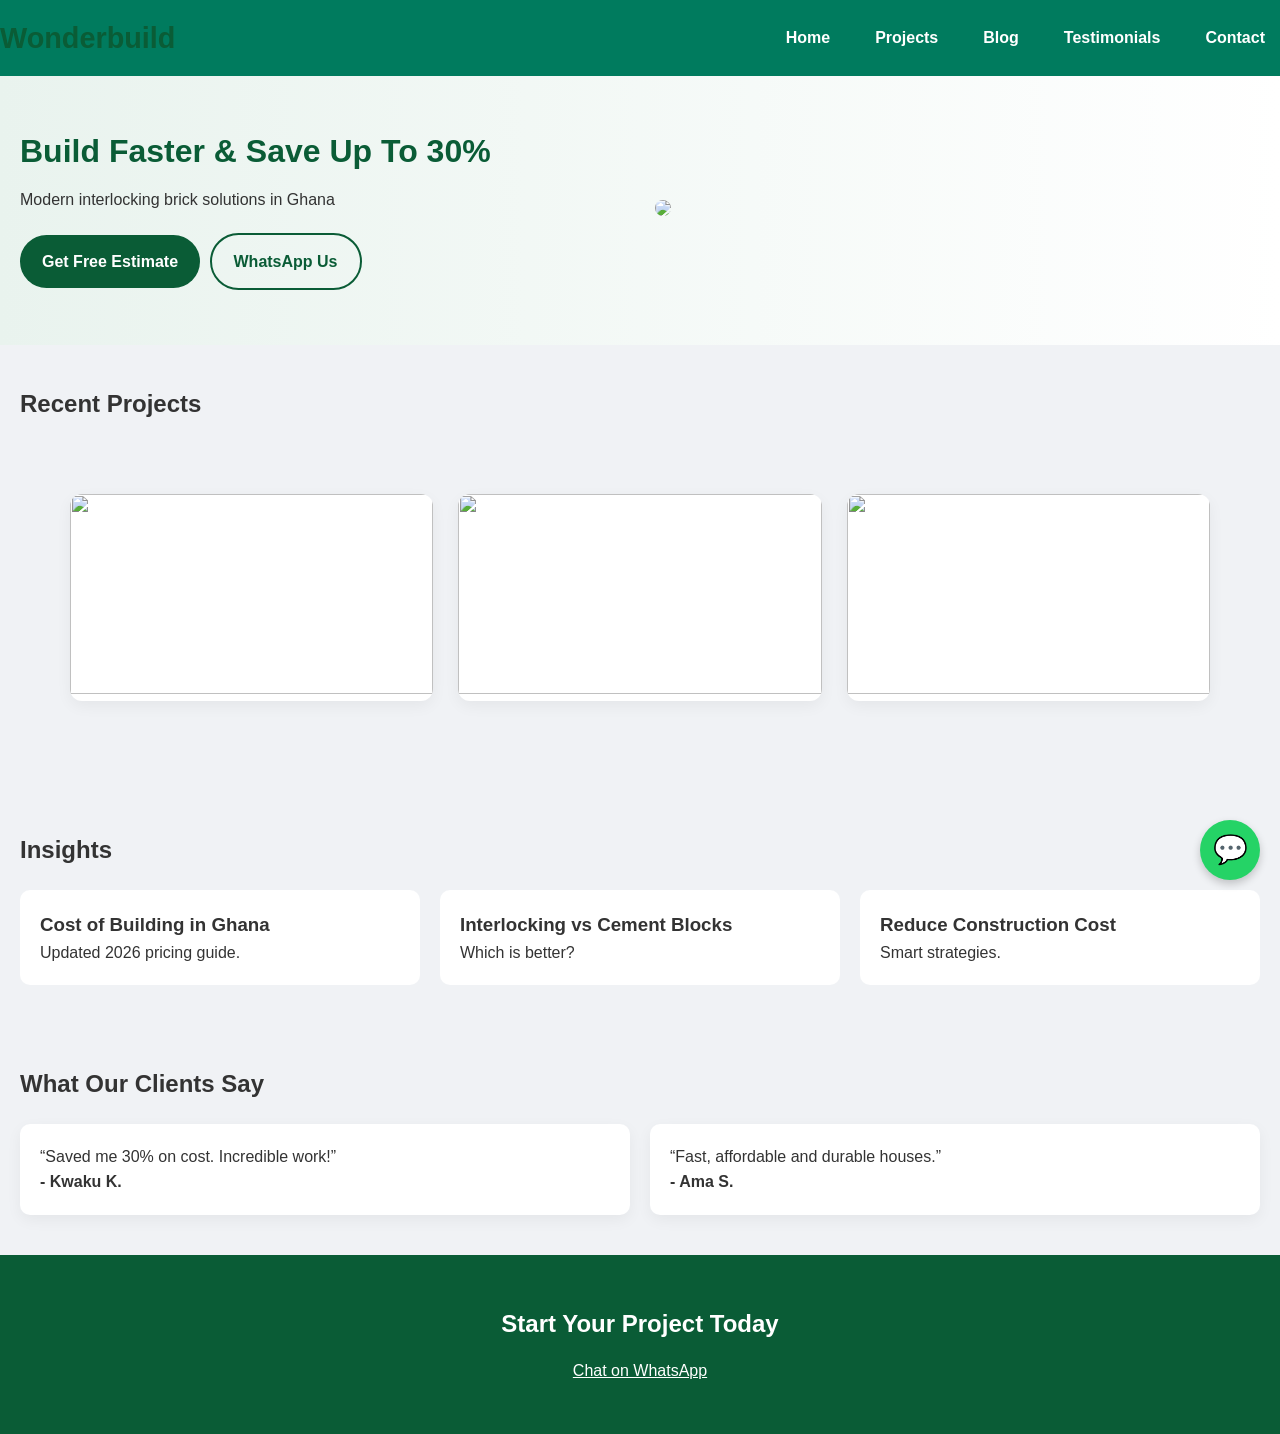
==== commit 39bd2204: "Replace hero image with local asset" ====
--- a/index.html
+++ b/index.html
@@ -41,7 +41,7 @@
     </div>
 
     <div class="hero-image">
-      <img src="https://scontent.facc6-1.fna.fbcdn.net/v/t39.30808-6/482960564_3428806703923381_6894408317902666929_n.jpg?_nc_cat=105&ccb=1-7&_nc_sid=7b2446&_nc_eui2=AeHG9C47hHjq4uS-XgPEfBvBWV8GULKeGjRZXwZQsp4aNB-anG96e_QUr89hf67x59QsIa43gHl9iSmdwbLr4E80&_nc_ohc=AYjX-SrDXPMQ7kNvwHJKeHC&_nc_oc=AdoKUZ2Kv3-w43X3BmxLXIWHETCAg5GQk6-TI4s-z-Q5sGMd6LeGdOLuR8TRYZTnQfE&_nc_zt=23&_nc_ht=scontent.facc6-1.fna&_nc_gid=6O1VnQNLN8edLEYkC-5lUw&_nc_ss=7a32e&oh=00_AfwSPtLsX5QEWJ0PKHA6O3xWyTfWXkLmkG7EetSW3j01LQ&oe=69CC3F52">
+      <img src="assets/hero-image.png">
     </div>
 
   </div>
--- a/css/styles.css
+++ b/css/styles.css
@@ -121,6 +121,115 @@
   padding: 40px 20px;
 }
 
+.section h2 {
+  margin-bottom: 20px;
+}
+
+/* =========================
+   PROJECTS
+========================= */
+.projects-grid {
+  display: grid;
+  grid-template-columns: repeat(auto-fit, minmax(250px, 1fr));
+  gap: 20px;
+}
+
+.project-card {
+  background: #fff;
+  border-radius: 12px;
+  overflow: hidden;
+  box-shadow: 0 5px 15px rgba(0,0,0,0.05);
+  transition: 0.3s;
+}
+
+.project-card:hover {
+  transform: translateY(-5px);
+}
+
+.project-card img {
+  width: 100%;
+  height: 200px;
+  object-fit: cover;
+}
+
+/* =========================
+   BLOG GRID
+========================= */
+.grid-3 {
+  display: grid;
+  grid-template-columns: repeat(auto-fit, minmax(250px, 1fr));
+  gap: 20px;
+}
+
+.card {
+  background: #fff;
+  padding: 20px;
+  border-radius: 10px;
+}
+
+/* =========================
+   TESTIMONIALS
+========================= */
+.testimonials {
+  display: grid;
+  grid-template-columns: repeat(auto-fit, minmax(250px, 1fr));
+  gap: 20px;
+}
+
+.testimonial-card {
+  background: #fff;
+  padding: 20px;
+  border-radius: 10px;
+}
+
+/* =========================
+   CTA
+========================= */
+.cta {
+  text-align: center;
+  background: #0a5c36;
+  color: #fff;
+  padding: 40px 20px;
+}
+
+/* =========================
+   WHATSAPP FLOAT
+========================= */
+.whatsapp {
+  position: fixed;
+  bottom: 20px;
+  right: 20px;
+  background: #25D366;
+  color: #fff;
+  font-size: 26px;
+  width: 55px;
+  height: 55px;
+  border-radius: 50%;
+  display: flex;
+  justify-content: center;
+  align-items: center;
+  text-decoration: none;
+}
+
+/* =========================
+   MOBILE
+========================= */
+@media (max-width: 768px) {
+
+  .header {
+    flex-direction: column;
+    align-items: flex-start;
+  }
+
+  .hero-text h1 {
+    font-size: 26px;
+  }
+
+  .cta-buttons a {
+    width: 100%;
+    text-align: center;
+  }
+}
 .section h2 {
   margin-bottom: 20px;
 }
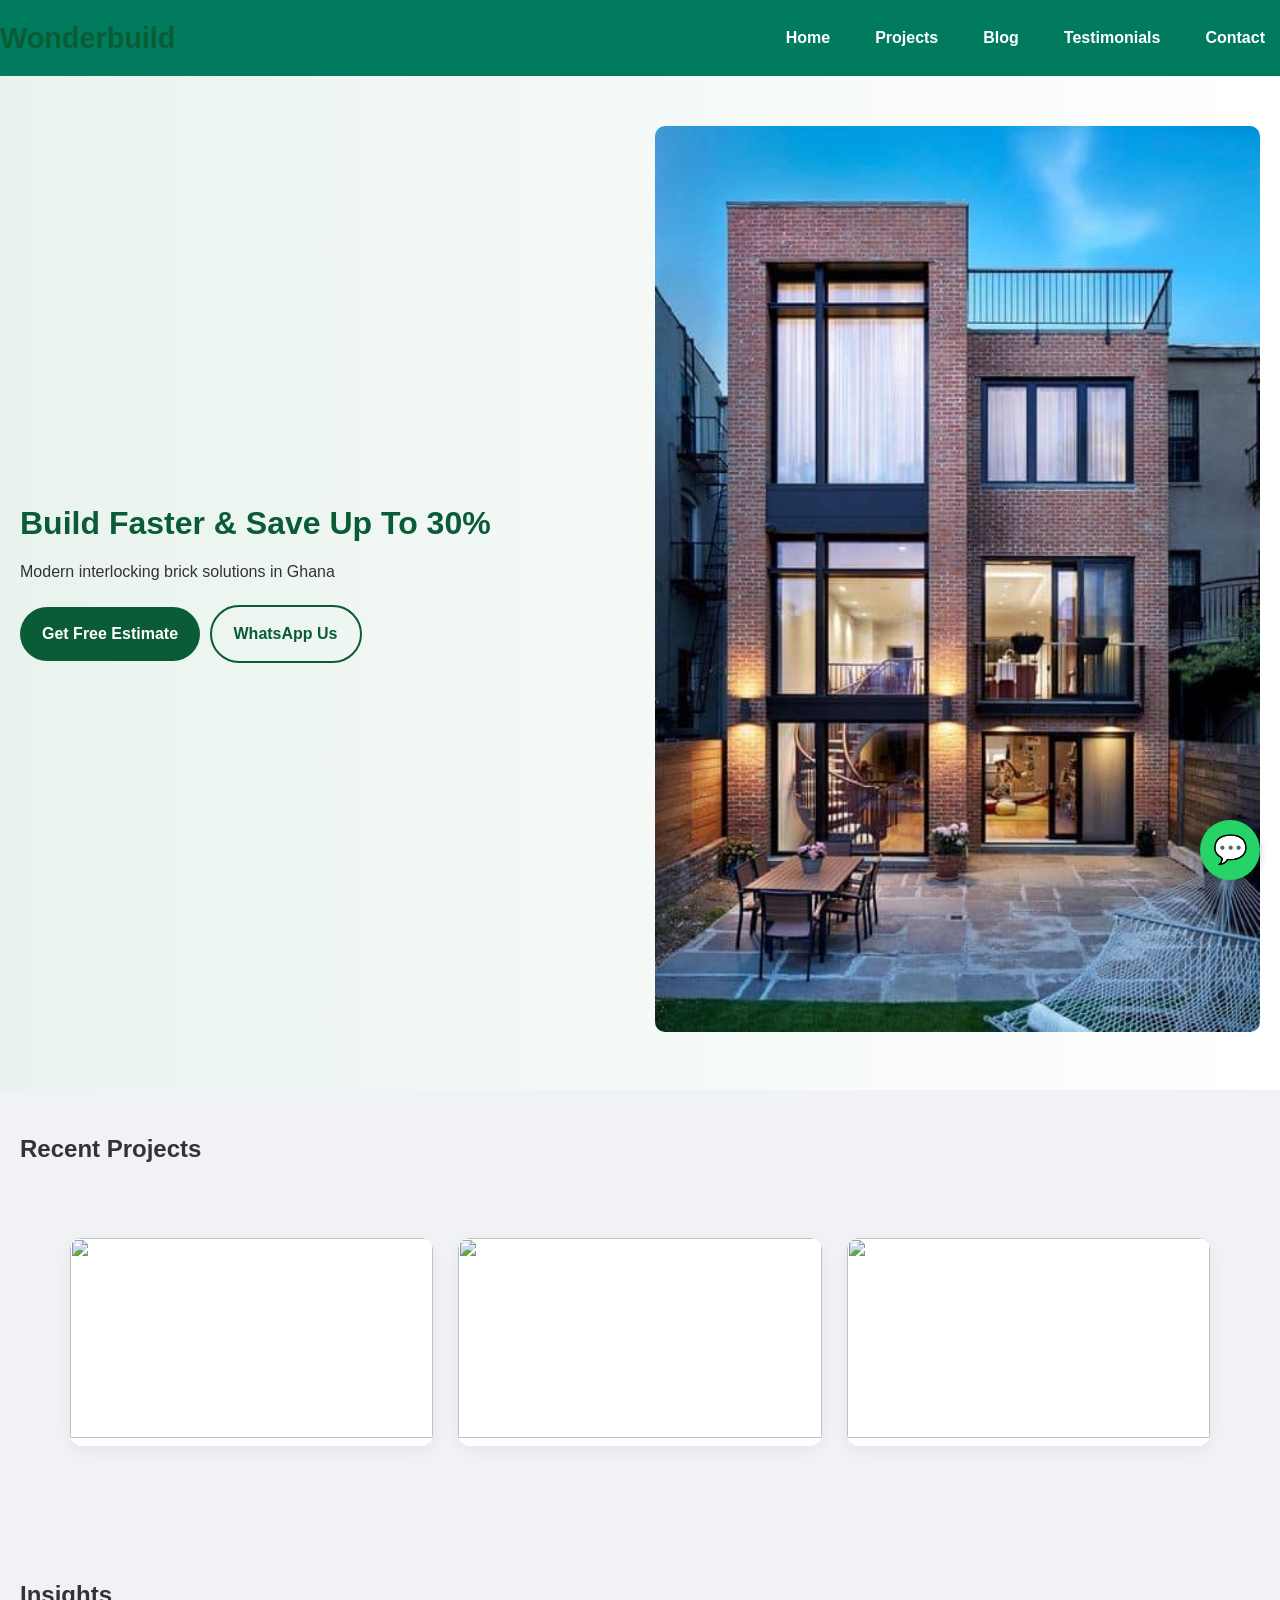
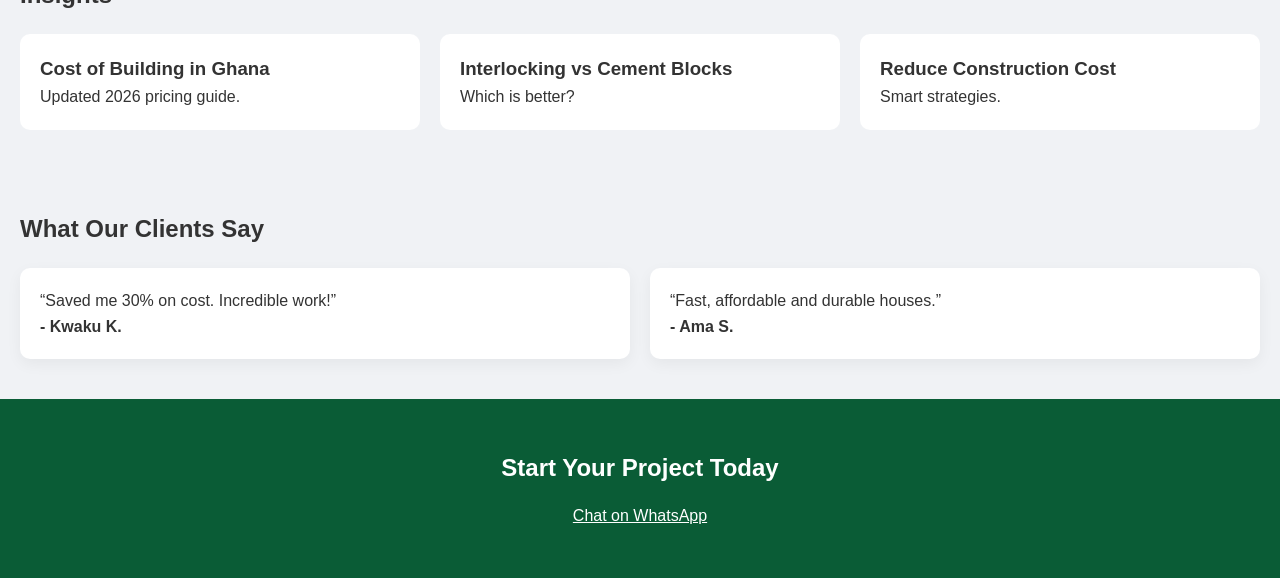
==== commit 95e6f485: "Change hero image format from PNG to JPG" ====
--- a/index.html
+++ b/index.html
@@ -41,7 +41,7 @@
     </div>
 
     <div class="hero-image">
-      <img src="assets/hero-image.png">
+      <img src="assets/hero-image.jpg" alt="Interlocking brick house in Ghana">
     </div>
 
   </div>
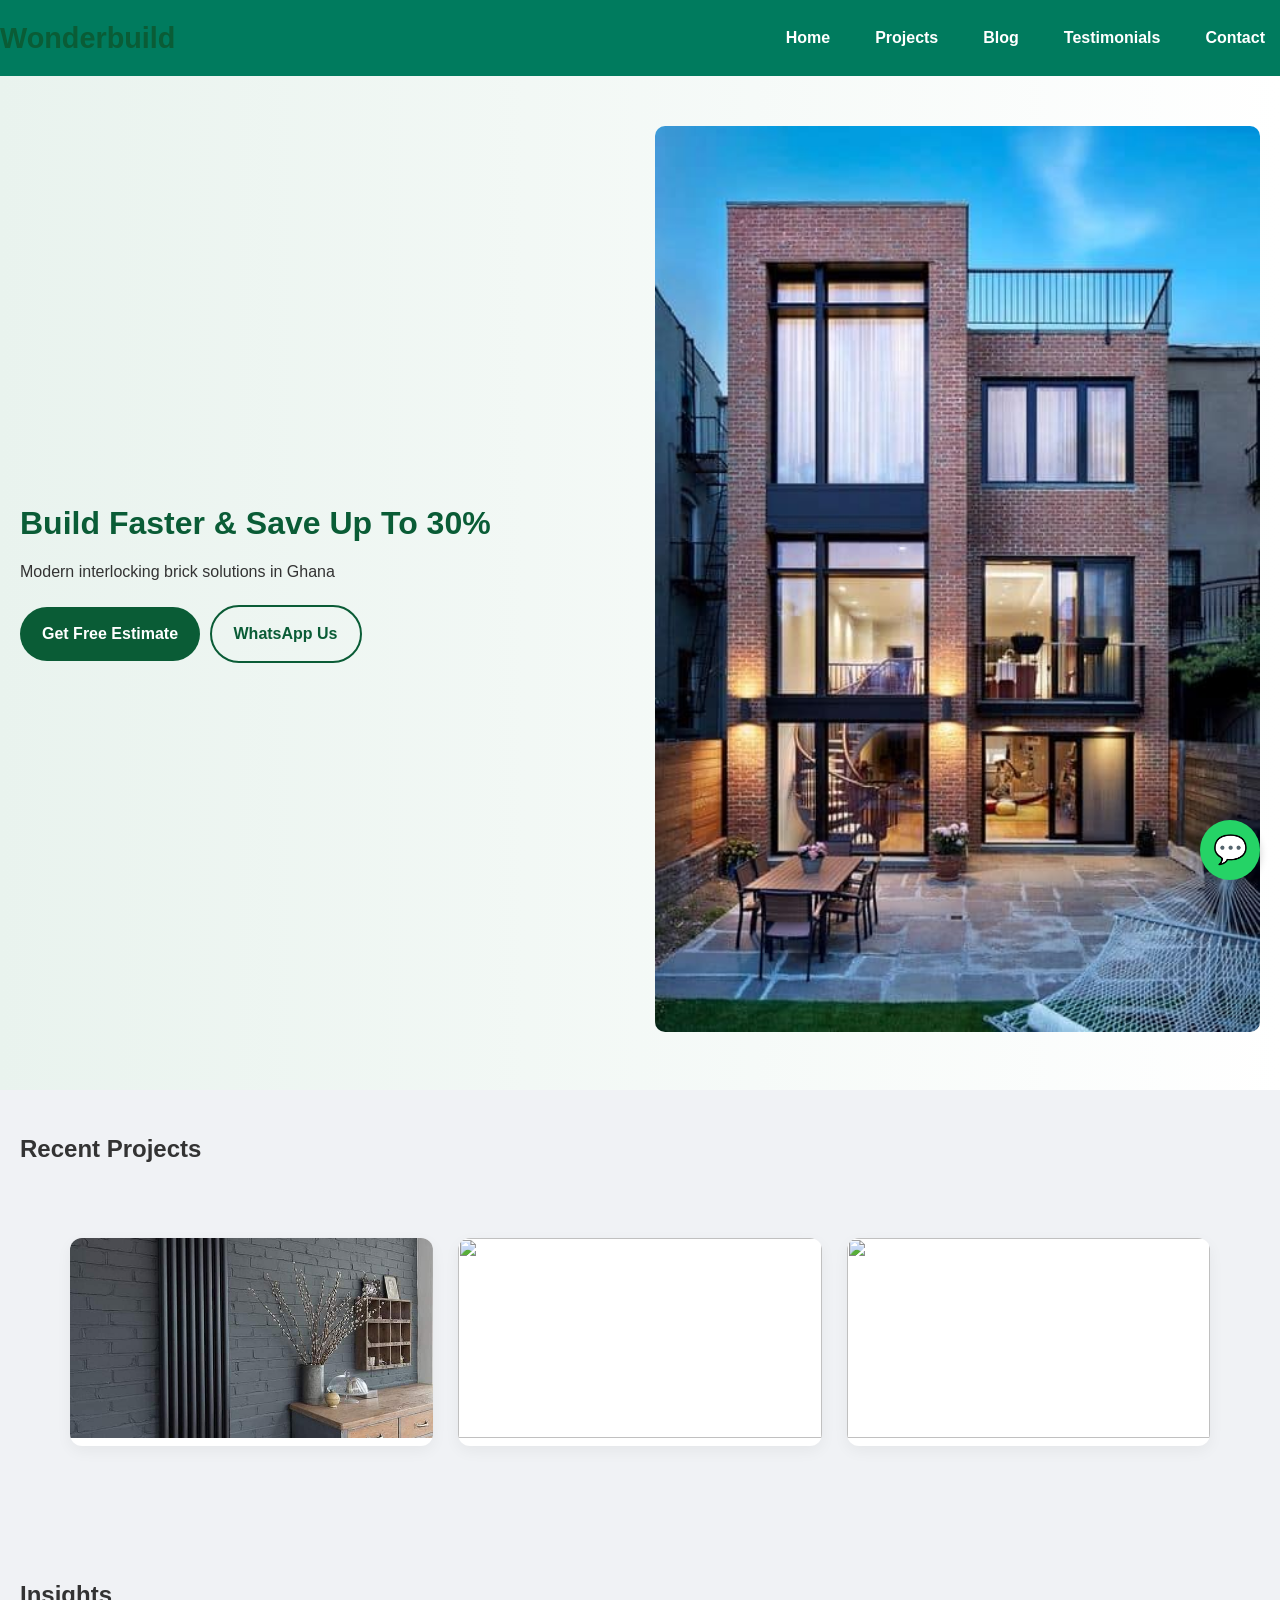
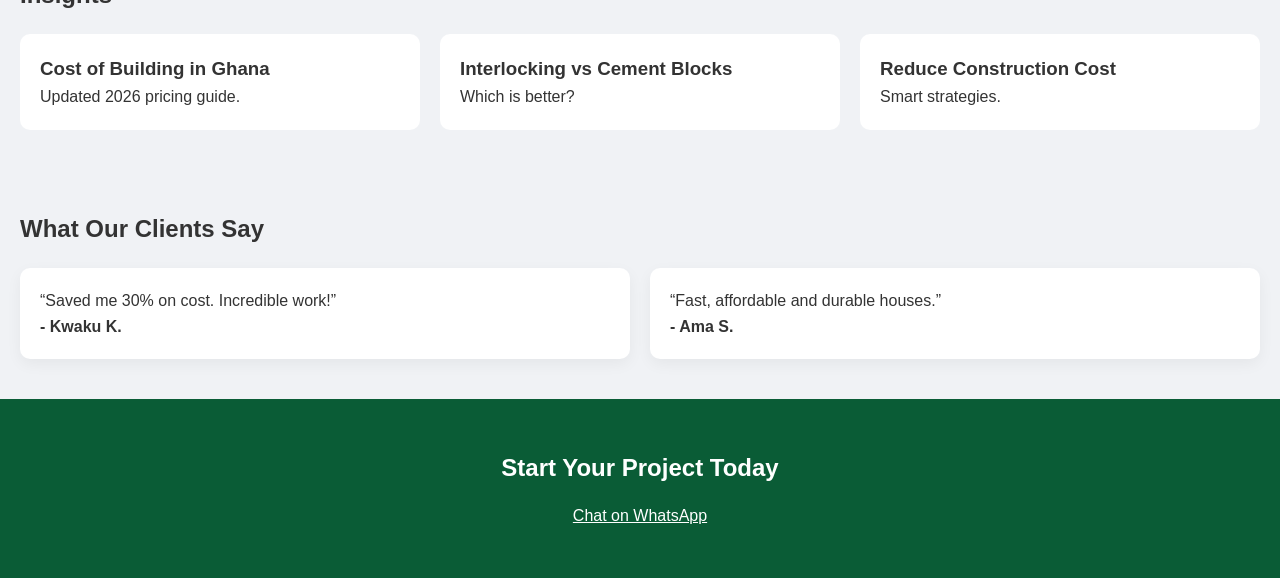
==== commit c05d2172: "Replace image source with local asset" ====
--- a/index.html
+++ b/index.html
@@ -54,7 +54,7 @@
   <div class="projects-grid">
 
     <div class="project-card">
-      <img src="https://scontent.facc6-1.fna.fbcdn.net/v/t39.30808-6/483782106_3428806810590037_1823441810544800449_n.jpg?_nc_cat=104&ccb=1-7&_nc_sid=7b2446&_nc_eui2=AeFce95BVJEfSst6PJxLmL_1NsbbAhlVQPw2xtsCGVVA_EcuKo6SVX-bwmFrI_Vsy_s8YN6LwuQGF9cA1IuXycO7&_nc_ohc=2R-MNHqWzV8Q7kNvwHQ_FdC&_nc_oc=AdqLzs35_u2Vs4FnboHP9NNu0a18X6p1imoRkfEzZiKFgbnUW7pWL9zkRgHHKFMqJWI&_nc_zt=23&_nc_ht=scontent.facc6-1.fna&_nc_gid=m2MLoxz6pXPME4rcQyRe9A&_nc_ss=7a32e&oh=00_AfzYgazpOVC6_707bppEE-kv3J_YGIACxZnJ-9TyVA7X9g&oe=69CB61F7">
+     <img src="assets/pro1.jpg" alt="Modern brick house project">
     </div>
 
     <div class="project-card">
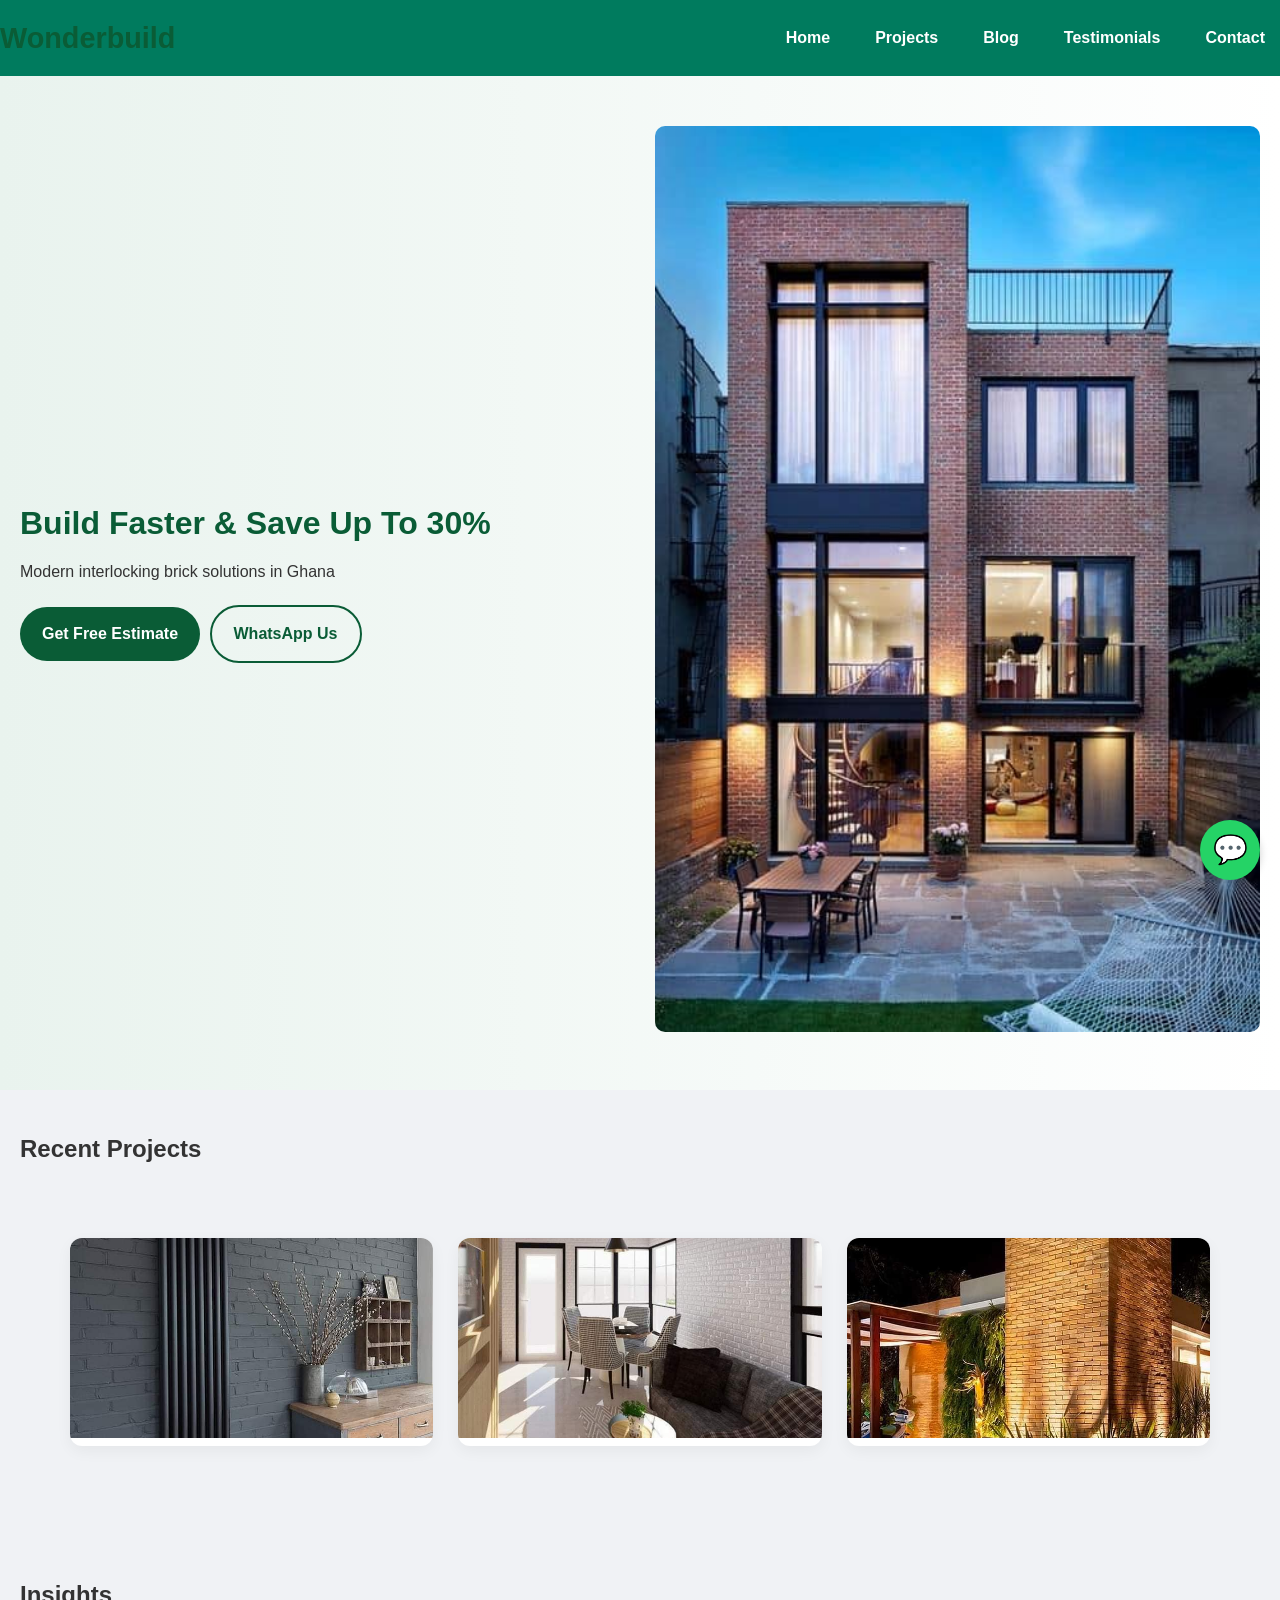
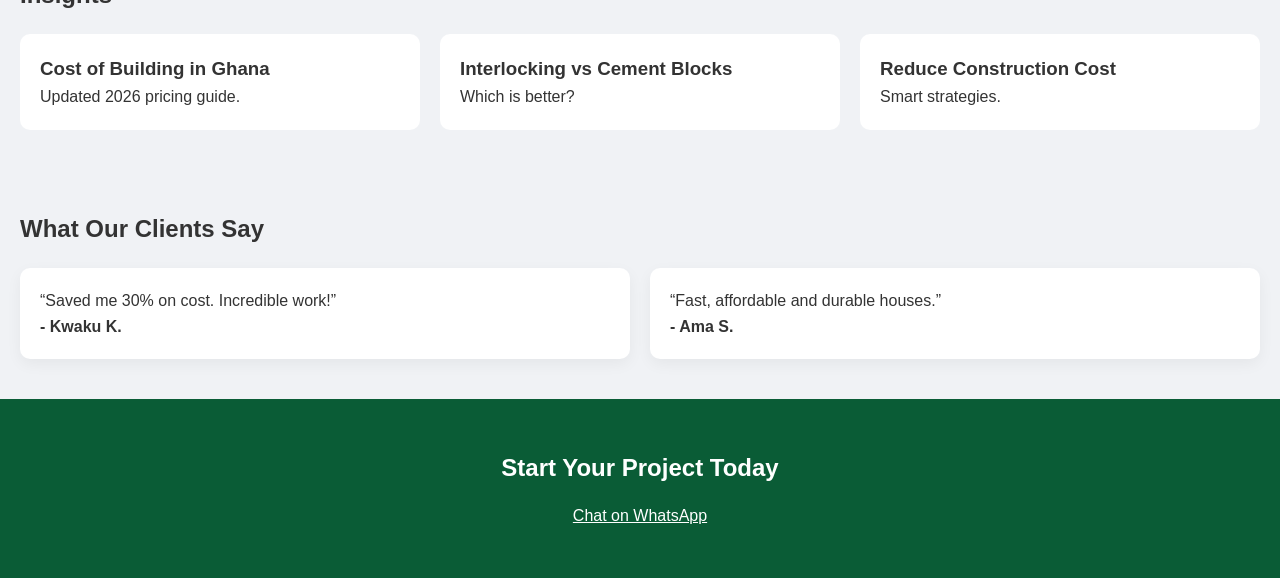
==== commit 7b2b1b86: "Update index.html" ====
--- a/index.html
+++ b/index.html
@@ -58,12 +58,12 @@
     </div>
 
     <div class="project-card">
-      <img src="https://scontent.facc6-1.fna.fbcdn.net/v/t39.30808-6/482223825_3428806850590033_8869254836562351750_n.jpg?_nc_cat=104&ccb=1-7&_nc_sid=7b2446&_nc_eui2=AeGiJf1qLZzTS4HZ8nD6IYRFaMnZ_czNNRRoydn9zM01FD5_xq9684gqJ0Cyjg3MZPJ4dXQ9d-hW8ju72E43tHia&_nc_ohc=r2NWvayL51oQ7kNvwGzKqdx&_nc_oc=AdqC_2ltC7Ftq03Mg9xm8p7IdoUPQS_P7GLCY8AQfO0krxD_1CuA9GqfJiEoFo3vKSA&_nc_zt=23&_nc_ht=scontent.facc6-1.fna&_nc_gid=eRJV5D8Tok33akCmL925qg&_nc_ss=7a32e&oh=00_Afysd-1YKKR-jfxEKFcjxGyZHYT9-phCB1axoIUC8IRpVg&oe=69CB7BB6">
+      <img src="assets/pro2.jpg" alt="Affordable housing project Ghana">
     
     </div>
 
     <div class="project-card">
-      <img src="https://scontent.facc1-1.fna.fbcdn.net/v/t39.30808-6/482960470_3428806707256714_4664120215579830863_n.jpg?_nc_cat=109&ccb=1-7&_nc_sid=7b2446&_nc_eui2=AeGBG3vhpPFauFdbCoG489wNXJ_IPAuicY1cn8g8C6JxjYLvDe-YPFHfYxHv3oa5zcpmCO6RuZh5dXHe7nblOByi&_nc_ohc=WTJcleB8XaAQ7kNvwFCVwrd&_nc_oc=AdogPclvy1DqvoCKBlL8bRdgHg14OA3J2jQAnRfNMdMd0qRHeHsI7BGuDBsg7Tnmnsg&_nc_zt=23&_nc_ht=scontent.facc1-1.fna&_nc_gid=SgFk0JXkmlU7EJTtSaPWsg&_nc_ss=7a32e&oh=00_AfyU_yq02Cb0RkqNG_kob8CkVf57gvpjSfzsgVuXDK33DA&oe=69CB7FE1">
+     <img src="assets/pro3.jpg" alt="Interlocking bricks construction">
   
     </div>
 
